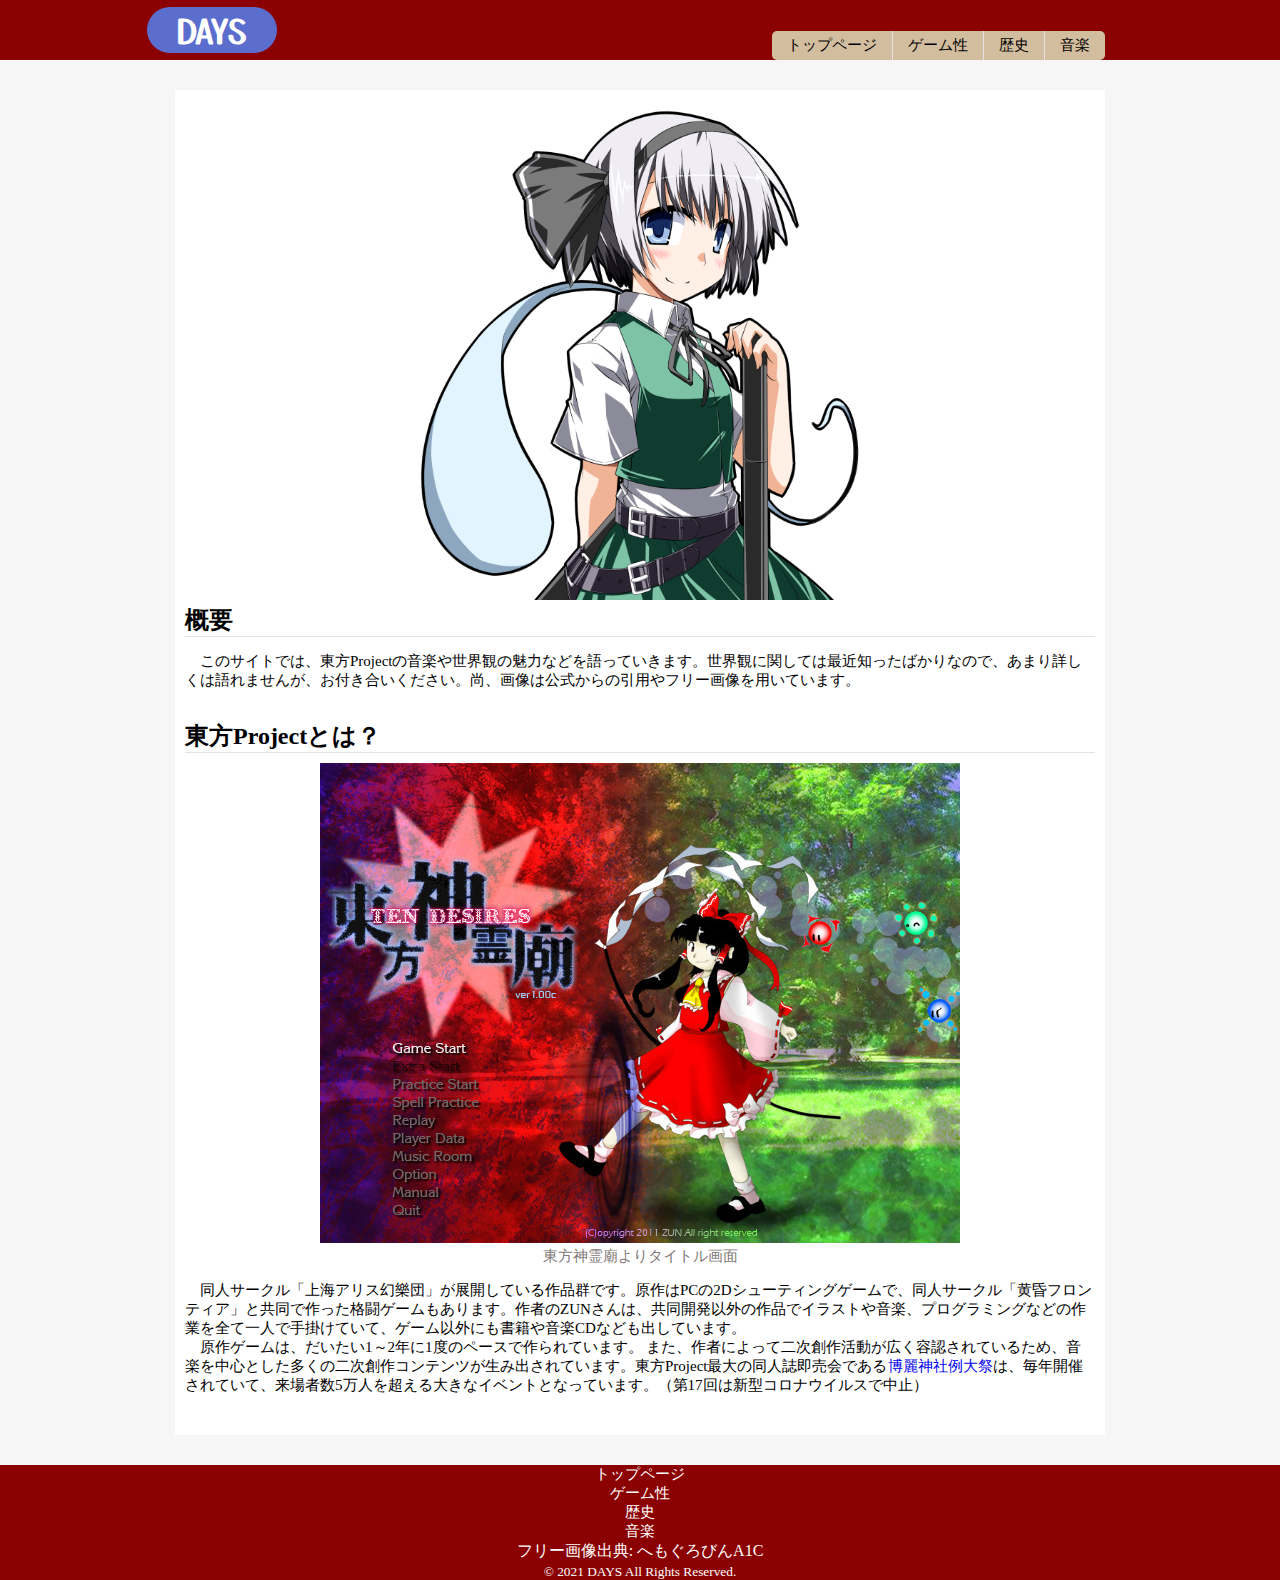
==== final/index.html @ 35eb3f1d "Add files via upload" ====
<!DOCTYPE html>
<html lang="ja">

<head>
  <meta charset="UTF-8">
  <meta name="viewport" content="width=device-width, initial-scale=1.0">
  <link rel="stylesheet" href="CSS/style.css">
  <link rel="stylesheet" href="https://pro.fontawesome.com/releases/v5.10.0/css/all.css" integrity="sha384-AYmEC3Yw5cVb3ZcuHtOA93w35dYTsvhLPVnYs9eStHfGJvOvKxVfELGroGkvsg+p" crossorigin="anonymous" />
  <link rel="preconnect" href="https://fonts.gstatic.com">
  <link href="https://fonts.googleapis.com/css2?family=Yusei+Magic&display=swap" rel="stylesheet">
  <link rel="stylesheet" href="https://use.fontawesome.com/releases/v5.1.0/css/all.css" integrity="sha384-lKuwvrZot6UHsBSfcMvOkWwlCMgc0TaWr+30HWe3a4ltaBwTZhyTEggF5tJv8tbt" crossorigin="anonymous">

  <title>私の趣味一覧</title>
</head>

<body>
  <header class="header">
    <div class="header__inner">
      <div class="header__logo">
        <h1>DAYS</h1>
      </div>
      <nav class="header__nav">
        <ul class="header__ul">
          <li class="header__li">
            <p class="nav"><a href="index.html">トップページ</a></p>
          </li>
          <li class="header__li">
            <p class="nav"><a href="page1.html">ゲーム性</a></p>
          </li>
          <li class="header__li">
            <p class="nav"><a href="page2.html">歴史</a></p>
          </li>
          <li class="header__li">
            <p class="nav"><a href="page3.html">音楽</a></p>
          </li>
        </ul>
      </nav>
    </div>
  </header>


  <div class="content">
    <main class="main">
      <div class="main-v">
        <img src="images/mainvisual.png" alt="メインビジュアル">
      </div>
      <section class="section">
        <div class="section__inner">
          <h2 class="section__title">概要</h2>
          <p>　このサイトでは、東方Projectの音楽や世界観の魅力などを語っていきます。世界観に関しては最近知ったばかりなので、あまり詳しくは語れませんが、お付き合いください。尚、画像は公式からの引用やフリー画像を用いています。</p>

        </div>
      </section>
      <section class="section">
        <div class="section__inner">
          <h2 class="section__title">東方Projectとは？</h2>
          <div class="section__img"><img src="images/image02.jpg" alt="神霊廟">
            <p class="hosoku">東方神霊廟よりタイトル画面</p>
          </div>
          <p class="section__txt">　同人サークル「上海アリス幻樂団」が展開している作品群です。原作はPCの2Dシューティングゲームで、同人サークル「黄昏フロンティア」と共同で作った格闘ゲームもあります。作者のZUNさんは、共同開発以外の作品でイラストや音楽、プログラミングなどの作業を全て一人で手掛けていて、ゲーム以外にも書籍や音楽CDなども出しています。<br>
            　原作ゲームは、だいたい1～2年に1度のペースで作られています。
            また、作者によって二次創作活動が広く容認されているため、音楽を中心とした多くの二次創作コンテンツが生み出されています。東方Project最大の同人誌即売会である<a href="https://reitaisai.com/">博麗神社例大祭</a>は、毎年開催されていて、来場者数5万人を超える大きなイベントとなっています。（第17回は新型コロナウイルスで中止）</p>


        </div>
      </section>
    </main>
  </div>

  <footer class="footer">
    <div class="footer__inner">
      <div class="sns">
        <a href="https://social-plugins.line.me/lineit/share?url={e204239nd.github.io/final/index.html}" target="_blank" rel="nofollow noopener noreferrer"><i class="fab fa-line"></i></a>

        <a href="https://twitter.com/intent/tweet? 
     url={e204239nd.github.io/final/index.html}" target=" _blank" rel="nofollow noopener noreferrer"><i class="fab fa-twitter"></i></a>
        <a href="https://www.facebook.com/sharer/sharer.php?u={e204239nd.github.io/final/index.html}" target="_blank" rel="nofollow noopener noreferrer"><i class="fab fa-facebook-f"></i></a>

      </div>


      <nav class="footer__nav">
        <ul class="footer__ul">
          <li class="footer__li">
            <p><a href="index.html">トップページ</a></p>
          </li>
          <li class="footer__li">
            <p class="nav"><a href="page1.html">ゲーム性</a></p>
          </li>
          <li class="footer__li">
            <p class="nav"><a href="page2.html">歴史</a></p>
          </li>
          <li class="footer__li">
            <p class="nav"><a href="page3.html">音楽</a></p>
          </li>
        </ul>
      </nav>

      <div class="footer__address">


        <span>フリー画像出典: <a href="https://www.pixiv.net/artworks/46329198">へもぐろびんA1C</a></span>
      </div>
      <div class="copyright">
        <small>&copy; 2021 DAYS All Rights Reserved.</small>
      </div>
    </div>
  </footer>
</body>

</html>
---- final/CSS/style.css ----
@charset"UTF-8";

* {
  margin: 0;
  padding: 0
}

body {
  position: absolute;
  width: 100%;
  background-color: #f6f6f6
}

a {
  text-decoration: none
}

p {
  font-size: 15px
}

blockquote {
  position: relative;
  padding: 30px 15px 8px 15px;
  box-sizing: border-box;
  font-style: italic;
  background: #efefef;
  color: #555
}

blockquote:before {
  display: inline-block;
  position: absolute;
  top: 13px;
  left: 15px;
  content: "\f10d";
  font-family: FontAwesome;
  color: #cfcfcf;
  font-size: 28px;
  line-height: 1;
  font-weight: 900
}

blockquote p {
  padding: 0;
  margin: 10px 0;
  line-height: 1.7
}

blockquote cite {
  display: block;
  text-align: right;
  color: #888888;
  font-size: 0.9em
}

blockquote {
  position: relative;
  box-sizing: border-box;
  font-style: italic;
  background: #efefef;
  color: #555
}

blockquote:before {
  display: inline-block;
  position: absolute;
  top: 5px;
  left: 3px;
  content: "“";
  font-family: sans-serif;
  color: #cfcfcf;
  font-size: 90px;
  line-height: 1
}

blockquote p {
  padding: 0;
  margin: 10px 0;
  line-height: 1.7
}

blockquote cite {
  display: block;
  text-align: right;
  color: #888888;
  font-size: 0.9em
}

.content-width,
.header__inner,
.footer__inner {
  margin: 0 auto;
  width: 1000px
}

.header {
  background-color: darkred;
  margin-bottom: 20px;
  color: white;
  width: 100%
}

.header__inner {
  margin-bottom: 5px;
  display: flex
}

.header__logo {
  margin: 7px;
  background-color: #5b6dcd;
  font-size: 16px;
  padding: 0 30px;
  border-radius: 40px;
  color: white;
  font-family: 'Yusei Magic', sans-serif
}

.header__nav {
  margin: 0 35px 0 auto;
  align-self: flex-end
}

.header__ul {
  border-radius: 5px;
  display: flex;
  list-style: none
}

.header__li {
  background-color: #D3BD9F;
  padding: 5px 15px;
  border-right: 1px solid #E3E3E3;
  text-align: center;
  align-items: center
}

.header__li:hover {
  background-color: black
}

.header__li:hover a {
  color: white
}

.header__li:first-child {
  border-radius: 5px 0 0 5px
}

.header__li:last-child {
  border: none;
  border-radius: 0 5px 5px 0
}

.header__li a {
  color: black;
  text-decoration: none
}

.header__li a:hover {
  color: white;
  background-color: black
}

.main-v {
  text-align: center
}

.content {
  margin: 30px auto;
  width: 910px;
  padding: 10px;
  background: white
}

.section {
  margin-bottom: 30px
}

.section p {
  margin: 15px 0
}

.section__title {
  margin-bottom: 10px;
  border-bottom: 1px solid #E3E3E3
}

.section__img {
  text-align: center;
  margin-bottom: 15px
}

.section__img span {
  display: inline-block
}

.section__img .hosoku {
  margin: 0;
  color: #7F7979
}

.footer {
  margin-top: 30px;
  width: 100vw;
  background-color: darkred;
  color: white
}

.footer__inner {
  text-align: center
}

.footer__ul {
  list-style: none
}

.footer .sns {
  font-size: 30px
}

.footer a {
  color: white
}
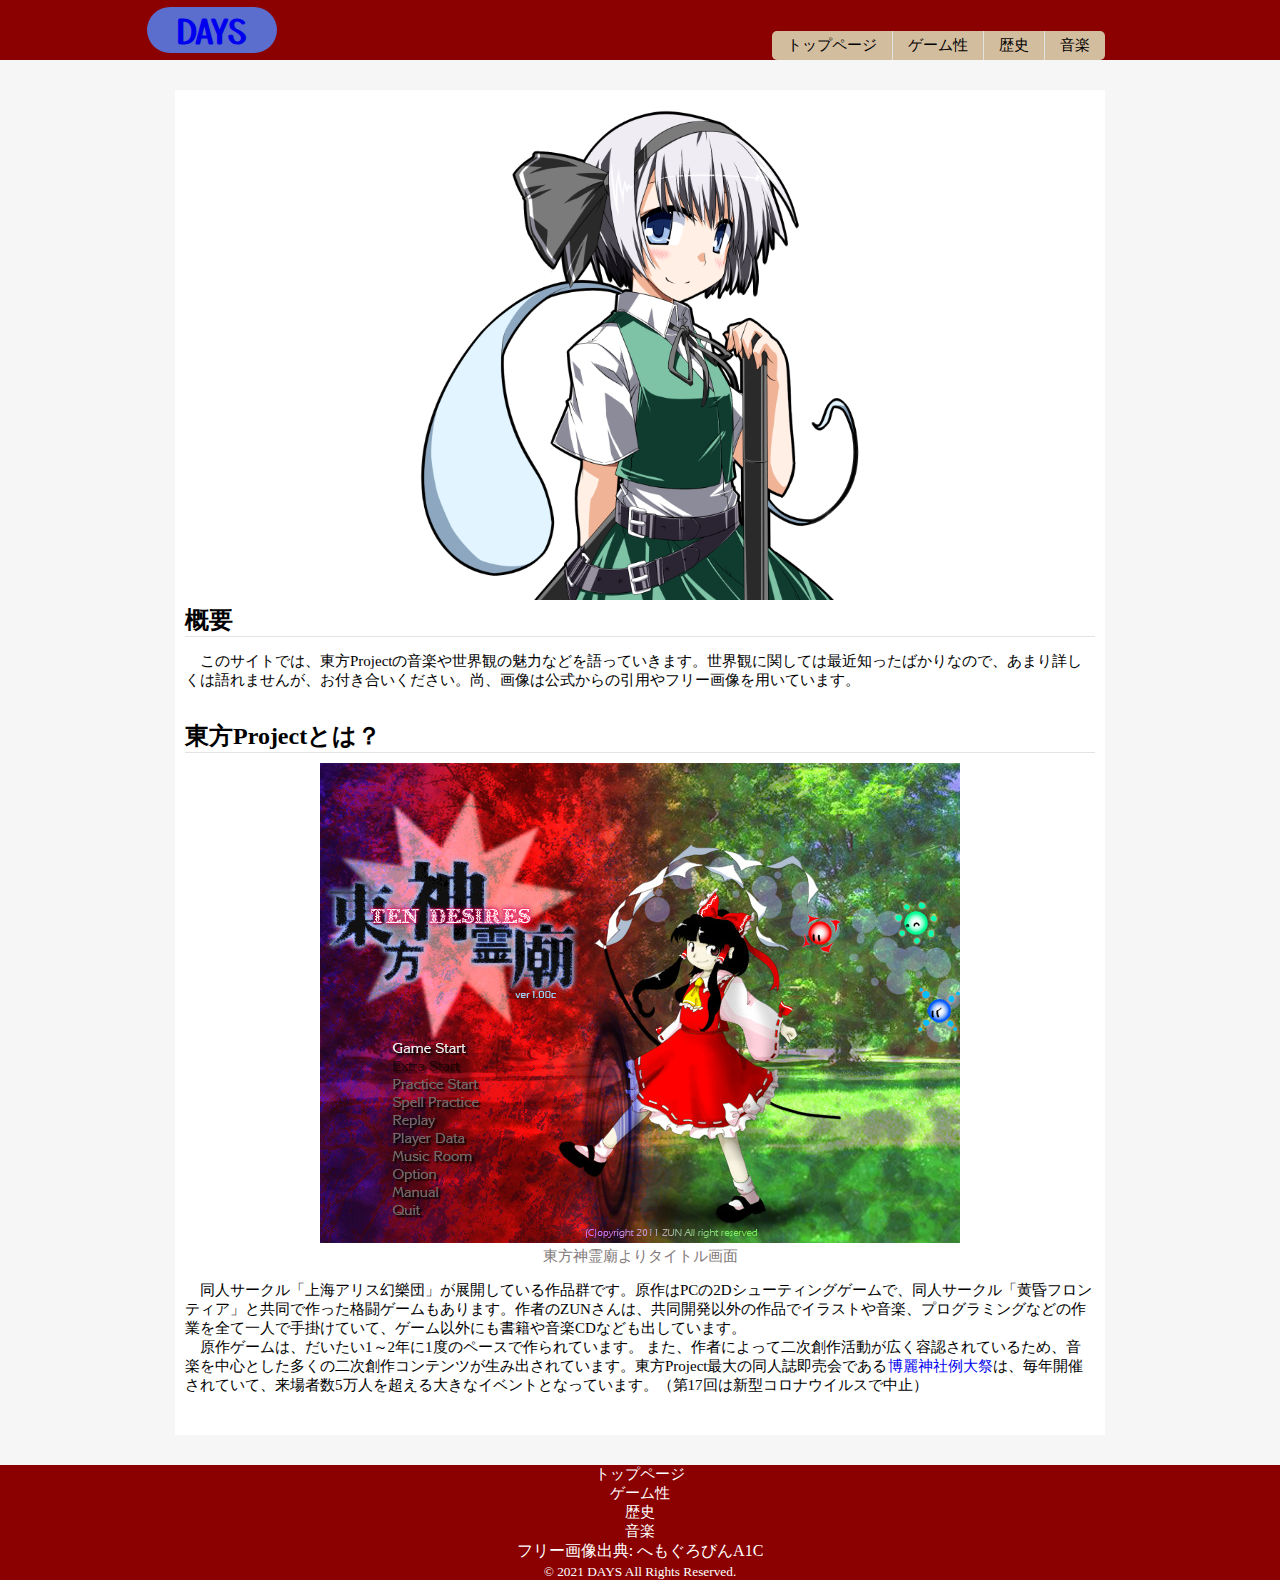
==== commit f797d40e: "Update index.html" ====
--- a/final/index.html
+++ b/final/index.html
@@ -10,14 +10,14 @@
   <link href="https://fonts.googleapis.com/css2?family=Yusei+Magic&display=swap" rel="stylesheet">
   <link rel="stylesheet" href="https://use.fontawesome.com/releases/v5.1.0/css/all.css" integrity="sha384-lKuwvrZot6UHsBSfcMvOkWwlCMgc0TaWr+30HWe3a4ltaBwTZhyTEggF5tJv8tbt" crossorigin="anonymous">
 
-  <title>私の趣味一覧</title>
+  <title>東方Projectの魅力</title>
 </head>
 
 <body>
   <header class="header">
     <div class="header__inner">
       <div class="header__logo">
-        <h1>DAYS</h1>
+        <h1><a href="index.html">DAYS</a></h1>
       </div>
       <nav class="header__nav">
         <ul class="header__ul">
@@ -70,11 +70,9 @@
   <footer class="footer">
     <div class="footer__inner">
       <div class="sns">
-        <a href="https://social-plugins.line.me/lineit/share?url={e204239nd.github.io/final/index.html}" target="_blank" rel="nofollow noopener noreferrer"><i class="fab fa-line"></i></a>
-
-        <a href="https://twitter.com/intent/tweet? 
-     url={e204239nd.github.io/final/index.html}" target=" _blank" rel="nofollow noopener noreferrer"><i class="fab fa-twitter"></i></a>
-        <a href="https://www.facebook.com/sharer/sharer.php?u={e204239nd.github.io/final/index.html}" target="_blank" rel="nofollow noopener noreferrer"><i class="fab fa-facebook-f"></i></a>
+        <a href="https://line.me"><i class="fab fa-line"></i></a>
+        <a href="https://twitter.com"><i class="fab fa-twitter"></i></a>
+        <a href="https://www.facebook.com"><i class="fab fa-facebook-f"></i></a>
 
       </div>
 
@@ -106,6 +104,4 @@
       </div>
     </div>
   </footer>
-</body>
-
-</html>
+</body></html>
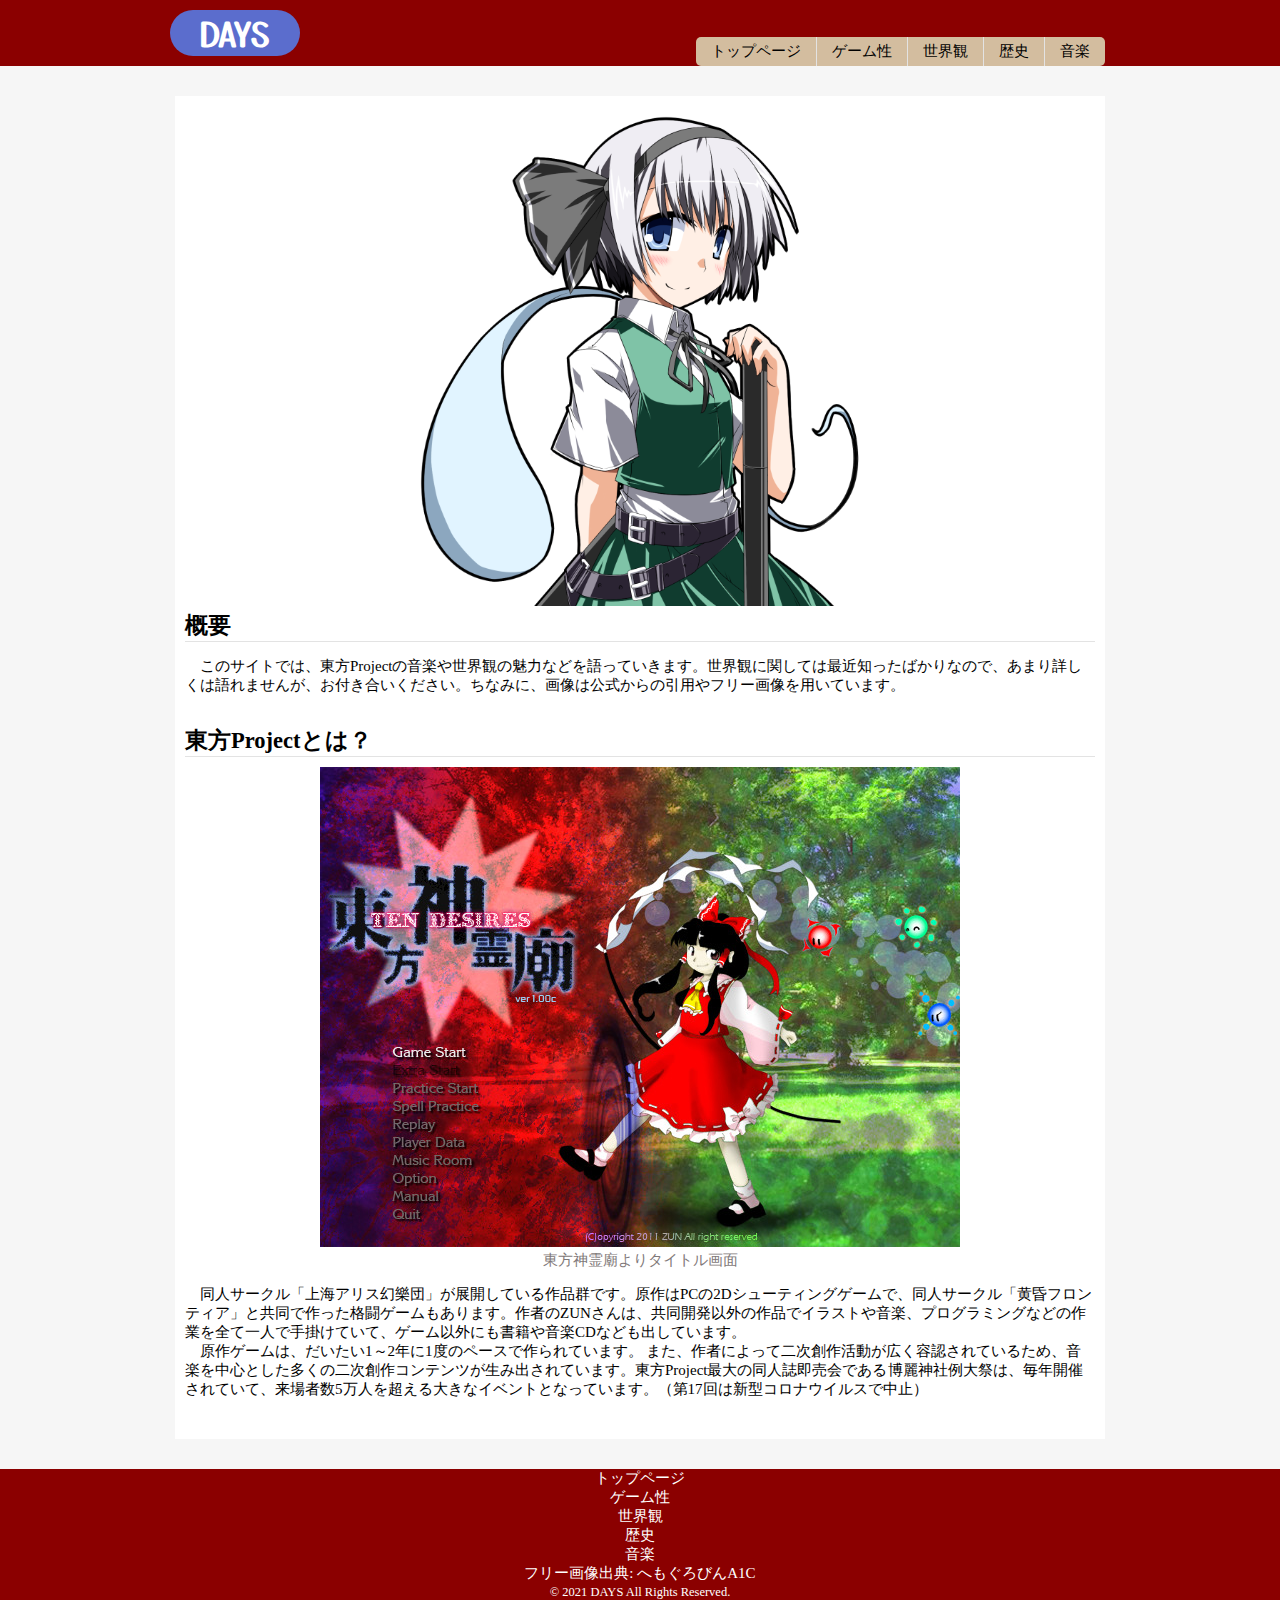
==== commit bac04e1e: "Add files via upload" ====
--- a/final/index.html
+++ b/final/index.html
@@ -14,29 +14,32 @@
 </head>
 
 <body>
-  <header class="header">
-    <div class="header__inner">
-      <div class="header__logo">
-        <h1><a href="index.html">DAYS</a></h1>
-      </div>
-      <nav class="header__nav">
-        <ul class="header__ul">
-          <li class="header__li">
-            <p class="nav"><a href="index.html">トップページ</a></p>
-          </li>
-          <li class="header__li">
-            <p class="nav"><a href="page1.html">ゲーム性</a></p>
-          </li>
-          <li class="header__li">
-            <p class="nav"><a href="page2.html">歴史</a></p>
-          </li>
-          <li class="header__li">
-            <p class="nav"><a href="page3.html">音楽</a></p>
-          </li>
-        </ul>
-      </nav>
-    </div>
-  </header>
+ <header class="header">
+        <div class="header__inner">
+            <div class="header__logo">
+                <h1><a href="index.html">DAYS</a></h1>
+            </div>
+            <nav class="header__nav">
+                <ul class="header__ul">
+                    <li class="header__li">
+                        <p class="nav"><a href="index.html">トップページ</a></p>
+                    </li>
+                    <li class="header__li">
+                        <p class="nav"><a href="page1.html">ゲーム性</a></p>
+                    </li>
+                    <li class="header__li">
+                        <p class="nav"><a href="page2.html">世界観</a></p>
+                    </li>
+                    <li class="header__li">
+                        <p class="nav"><a href="page3.html">歴史</a></p>
+                    </li>
+                    <li class="header__li">
+                        <p class="nav"><a href="page4.html">音楽</a></p>
+                    </li>
+                </ul>
+            </nav>
+        </div>
+    </header>
 
 
   <div class="content">
@@ -47,7 +50,7 @@
       <section class="section">
         <div class="section__inner">
           <h2 class="section__title">概要</h2>
-          <p>　このサイトでは、東方Projectの音楽や世界観の魅力などを語っていきます。世界観に関しては最近知ったばかりなので、あまり詳しくは語れませんが、お付き合いください。尚、画像は公式からの引用やフリー画像を用いています。</p>
+          <p>　このサイトでは、東方Projectの音楽や世界観の魅力などを語っていきます。世界観に関しては最近知ったばかりなので、あまり詳しくは語れませんが、お付き合いください。ちなみに、画像は公式からの引用やフリー画像を用いています。</p>
 
         </div>
       </section>
@@ -86,11 +89,13 @@
             <p class="nav"><a href="page1.html">ゲーム性</a></p>
           </li>
           <li class="footer__li">
-            <p class="nav"><a href="page2.html">歴史</a></p>
+            <p class="nav"><a href="page2.html">世界観</a></p>
           </li>
           <li class="footer__li">
-            <p class="nav"><a href="page3.html">音楽</a></p>
+            <p class="nav"><a href="page3.html">歴史</a></p>
           </li>
+          <li class="footer__li">
+                        <p class="nav"><a href="page4.html">音楽</a></p>
         </ul>
       </nav>
 
--- a/final/CSS/style.css
+++ b/final/CSS/style.css
@@ -1,224 +1,227 @@
 @charset"UTF-8";
 
 * {
-  margin: 0;
-  padding: 0
+    margin: 0;
+    padding: 0
 }
 
 body {
-  position: absolute;
-  width: 100%;
-  background-color: #f6f6f6
+    position: absolute;
+    width: 100vw;
+    background-color: #f6f6f6;
+    font-family: Quicksand, 游ゴシック体, "Yu Gothic", YuGothic, "ヒラギノ角ゴシック Pro", "Hiragino Kaku Gothic Pro", メイリオ, Meiryo, Osaka, "ＭＳ Ｐゴシック", "MS PGothic", serif;
+    font-size: 15px;
 }
 
 a {
-  text-decoration: none
+    color: inherit;
+    text-decoration: none
 }
 
 p {
-  font-size: 15px
+    font-size: 15px
 }
 
 blockquote {
-  position: relative;
-  padding: 30px 15px 8px 15px;
-  box-sizing: border-box;
-  font-style: italic;
-  background: #efefef;
-  color: #555
+    position: relative;
+    padding: 30px 15px 8px 15px;
+    box-sizing: border-box;
+    font-style: italic;
+    background: #efefef;
+    color: #555
 }
 
 blockquote:before {
-  display: inline-block;
-  position: absolute;
-  top: 13px;
-  left: 15px;
-  content: "\f10d";
-  font-family: FontAwesome;
-  color: #cfcfcf;
-  font-size: 28px;
-  line-height: 1;
-  font-weight: 900
+    display: inline-block;
+    position: absolute;
+    top: 13px;
+    left: 15px;
+    content: "\f10d";
+    font-family: FontAwesome;
+    color: #cfcfcf;
+    font-size: 28px;
+    line-height: 1;
+    font-weight: 900
 }
 
 blockquote p {
-  padding: 0;
-  margin: 10px 0;
-  line-height: 1.7
+    padding: 0;
+    margin: 10px 0;
+    line-height: 1.7
 }
 
 blockquote cite {
-  display: block;
-  text-align: right;
-  color: #888888;
-  font-size: 0.9em
+    display: block;
+    text-align: right;
+    color: #888888;
+    font-size: 0.9em
 }
 
 blockquote {
-  position: relative;
-  box-sizing: border-box;
-  font-style: italic;
-  background: #efefef;
-  color: #555
+    position: relative;
+    box-sizing: border-box;
+    font-style: italic;
+    background: #efefef;
+    color: #555
 }
 
 blockquote:before {
-  display: inline-block;
-  position: absolute;
-  top: 5px;
-  left: 3px;
-  content: "“";
-  font-family: sans-serif;
-  color: #cfcfcf;
-  font-size: 90px;
-  line-height: 1
+    display: inline-block;
+    position: absolute;
+    top: 5px;
+    left: 3px;
+    content: "“";
+    font-family: sans-serif;
+    color: #cfcfcf;
+    font-size: 90px;
+    line-height: 1
 }
 
 blockquote p {
-  padding: 0;
-  margin: 10px 0;
-  line-height: 1.7
+    padding: 0;
+    margin: 10px 0;
+    line-height: 1.7
 }
 
 blockquote cite {
-  display: block;
-  text-align: right;
-  color: #888888;
-  font-size: 0.9em
+    display: block;
+    text-align: right;
+    color: #888888;
+    font-size: 0.9em
 }
 
 .content-width,
 .header__inner,
 .footer__inner {
-  margin: 0 auto;
-  width: 1000px
+    margin: 0 auto;
+    width: 1000px
 }
 
 .header {
-  background-color: darkred;
-  margin-bottom: 20px;
-  color: white;
-  width: 100%
+    background-color: darkred;
+    margin-bottom: 20px;
+    color: white;
+    width: 100%
 }
 
 .header__inner {
-  margin-bottom: 5px;
-  display: flex
+    margin-bottom: 5px;
+    display: flex
 }
 
 .header__logo {
-  margin: 7px;
-  background-color: #5b6dcd;
-  font-size: 16px;
-  padding: 0 30px;
-  border-radius: 40px;
-  color: white;
-  font-family: 'Yusei Magic', sans-serif
+    margin: 10px 10px 10px 30px;
+    background-color: #5b6dcd;
+    font-size: 16px;
+    padding: 0 30px;
+    border-radius: 40px;
+    color: white;
+    font-family: 'Yusei Magic', sans-serif
 }
 
 .header__nav {
-  margin: 0 35px 0 auto;
-  align-self: flex-end
+    margin: 0 35px 0 auto;
+    align-self: flex-end
 }
 
 .header__ul {
-  border-radius: 5px;
-  display: flex;
-  list-style: none
+    border-radius: 5px;
+    display: flex;
+    list-style: none
 }
 
 .header__li {
-  background-color: #D3BD9F;
-  padding: 5px 15px;
-  border-right: 1px solid #E3E3E3;
-  text-align: center;
-  align-items: center
+    background-color: #D3BD9F;
+    padding: 5px 15px;
+    border-right: 1px solid #E3E3E3;
+    text-align: center;
+    align-items: center;
 }
 
 .header__li:hover {
-  background-color: black
+    background-color: black
 }
 
 .header__li:hover a {
-  color: white
+    color: white
 }
 
 .header__li:first-child {
-  border-radius: 5px 0 0 5px
+    border-radius: 5px 0 0 5px
 }
 
 .header__li:last-child {
-  border: none;
-  border-radius: 0 5px 5px 0
+    border: none;
+    border-radius: 0 5px 5px 0
 }
 
 .header__li a {
-  color: black;
-  text-decoration: none
+    color: black;
+    text-decoration: none
 }
 
 .header__li a:hover {
-  color: white;
-  background-color: black
+    color: white;
+    background-color: black
 }
 
 .main-v {
-  text-align: center
+    text-align: center
 }
 
 .content {
-  margin: 30px auto;
-  width: 910px;
-  padding: 10px;
-  background: white
+    margin: 30px auto;
+    width: 910px;
+    padding: 10px;
+    background: white
 }
 
 .section {
-  margin-bottom: 30px
+    margin-bottom: 30px;
 }
 
 .section p {
-  margin: 15px 0
+    margin: 15px 0;
 }
 
 .section__title {
-  margin-bottom: 10px;
-  border-bottom: 1px solid #E3E3E3
+    margin-bottom: 10px;
+    border-bottom: 1px solid #E3E3E3
 }
 
 .section__img {
-  text-align: center;
-  margin-bottom: 15px
+    text-align: center;
+    margin-bottom: 15px
 }
 
 .section__img span {
-  display: inline-block
+    display: inline-block
 }
 
 .section__img .hosoku {
-  margin: 0;
-  color: #7F7979
+    margin: 0;
+    color: #7F7979
 }
 
 .footer {
-  margin-top: 30px;
-  width: 100vw;
-  background-color: darkred;
-  color: white
+    margin-top: 30px;
+    width: 100vw;
+    background-color: darkred;
+    color: white
 }
 
 .footer__inner {
-  text-align: center
+    text-align: center
 }
 
 .footer__ul {
-  list-style: none
+    list-style: none
 }
 
 .footer .sns {
-  font-size: 30px
+    font-size: 30px
 }
 
 .footer a {
-  color: white
-}
+    color: white
+}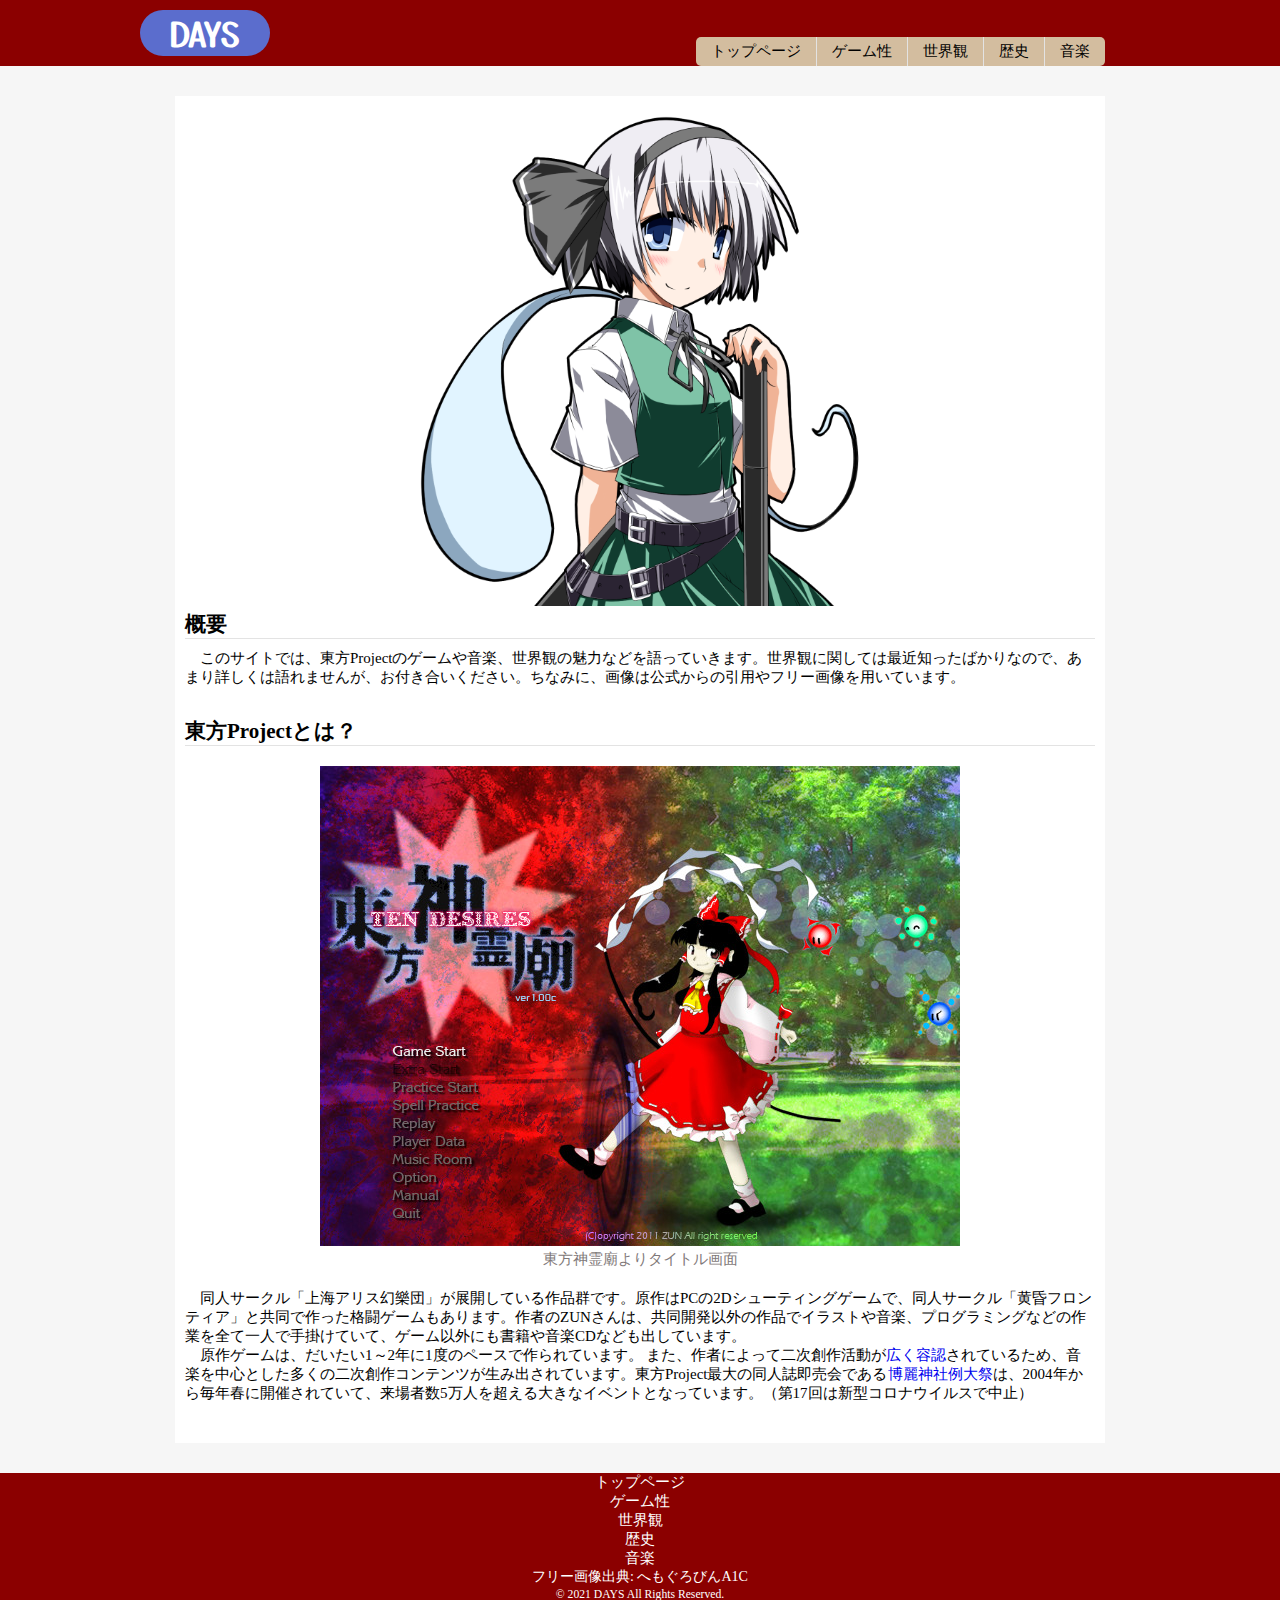
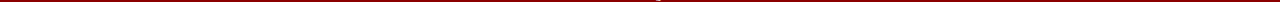
==== commit fd600b33: "最終課題のアップロード" ====
--- a/final/index.html
+++ b/final/index.html
@@ -14,32 +14,32 @@
 </head>
 
 <body>
- <header class="header">
-        <div class="header__inner">
-            <div class="header__logo">
-                <h1><a href="index.html">DAYS</a></h1>
-            </div>
-            <nav class="header__nav">
-                <ul class="header__ul">
-                    <li class="header__li">
-                        <p class="nav"><a href="index.html">トップページ</a></p>
-                    </li>
-                    <li class="header__li">
-                        <p class="nav"><a href="page1.html">ゲーム性</a></p>
-                    </li>
-                    <li class="header__li">
-                        <p class="nav"><a href="page2.html">世界観</a></p>
-                    </li>
-                    <li class="header__li">
-                        <p class="nav"><a href="page3.html">歴史</a></p>
-                    </li>
-                    <li class="header__li">
-                        <p class="nav"><a href="page4.html">音楽</a></p>
-                    </li>
-                </ul>
-            </nav>
-        </div>
-    </header>
+  <header class="header">
+    <div class="header__inner">
+      <div class="header__logo">
+        <h1><a href="index.html">DAYS</a></h1>
+      </div>
+      <nav class="header__nav">
+        <ul class="header__ul">
+          <li class="header__li">
+            <p class="nav"><a href="index.html">トップページ</a></p>
+          </li>
+          <li class="header__li">
+            <p class="nav"><a href="page1.html">ゲーム性</a></p>
+          </li>
+          <li class="header__li">
+            <p class="nav"><a href="page2.html">世界観</a></p>
+          </li>
+          <li class="header__li">
+            <p class="nav"><a href="page3.html">歴史</a></p>
+          </li>
+          <li class="header__li">
+            <p class="nav"><a href="page4.html">音楽</a></p>
+          </li>
+        </ul>
+      </nav>
+    </div>
+  </header>
 
 
   <div class="content">
@@ -50,7 +50,7 @@
       <section class="section">
         <div class="section__inner">
           <h2 class="section__title">概要</h2>
-          <p>　このサイトでは、東方Projectの音楽や世界観の魅力などを語っていきます。世界観に関しては最近知ったばかりなので、あまり詳しくは語れませんが、お付き合いください。ちなみに、画像は公式からの引用やフリー画像を用いています。</p>
+          <p>　このサイトでは、東方Projectのゲームや音楽、世界観の魅力などを語っていきます。世界観に関しては最近知ったばかりなので、あまり詳しくは語れませんが、お付き合いください。ちなみに、画像は公式からの引用やフリー画像を用いています。</p>
 
         </div>
       </section>
@@ -62,7 +62,7 @@
           </div>
           <p class="section__txt">　同人サークル「上海アリス幻樂団」が展開している作品群です。原作はPCの2Dシューティングゲームで、同人サークル「黄昏フロンティア」と共同で作った格闘ゲームもあります。作者のZUNさんは、共同開発以外の作品でイラストや音楽、プログラミングなどの作業を全て一人で手掛けていて、ゲーム以外にも書籍や音楽CDなども出しています。<br>
             　原作ゲームは、だいたい1～2年に1度のペースで作られています。
-            また、作者によって二次創作活動が広く容認されているため、音楽を中心とした多くの二次創作コンテンツが生み出されています。東方Project最大の同人誌即売会である<a href="https://reitaisai.com/">博麗神社例大祭</a>は、毎年開催されていて、来場者数5万人を超える大きなイベントとなっています。（第17回は新型コロナウイルスで中止）</p>
+            また、作者によって二次創作活動が<a href="https://touhou-project.news/guideline/">広く容認</a>されているため、音楽を中心とした多くの二次創作コンテンツが生み出されています。東方Project最大の同人誌即売会である<a href="https://reitaisai.com/">博麗神社例大祭</a>は、2004年から毎年春に開催されていて、来場者数5万人を超える大きなイベントとなっています。（第17回は新型コロナウイルスで中止）</p>
 
 
         </div>
@@ -95,7 +95,7 @@
             <p class="nav"><a href="page3.html">歴史</a></p>
           </li>
           <li class="footer__li">
-                        <p class="nav"><a href="page4.html">音楽</a></p>
+            <p class="nav"><a href="page4.html">音楽</a></p>
         </ul>
       </nav>
 
--- a/final/CSS/style.css
+++ b/final/CSS/style.css
@@ -1,227 +1,230 @@
 @charset"UTF-8";
 
 * {
-    margin: 0;
-    padding: 0
+  margin: 0;
+  padding: 0
 }
 
 body {
-    position: absolute;
-    width: 100vw;
-    background-color: #f6f6f6;
-    font-family: Quicksand, 游ゴシック体, "Yu Gothic", YuGothic, "ヒラギノ角ゴシック Pro", "Hiragino Kaku Gothic Pro", メイリオ, Meiryo, Osaka, "ＭＳ Ｐゴシック", "MS PGothic", serif;
-    font-size: 15px;
+  position: absolute;
+  width: 100vw;
+  background-color: #f6f6f6;
+  font-family: Quicksand, 游ゴシック体, "Yu Gothic", YuGothic, "ヒラギノ角ゴシック Pro", "Hiragino Kaku Gothic Pro", メイリオ, Meiryo, Osaka, "ＭＳ Ｐゴシック", "MS PGothic", serif;
+  font-size: 14px;
 }
 
 a {
-    color: inherit;
-    text-decoration: none
+  text-decoration: none
 }
 
 p {
-    font-size: 15px
+  font-size: 15px
 }
 
 blockquote {
-    position: relative;
-    padding: 30px 15px 8px 15px;
-    box-sizing: border-box;
-    font-style: italic;
-    background: #efefef;
-    color: #555
+  position: relative;
+  padding: 30px 15px 8px 15px;
+  box-sizing: border-box;
+  font-style: italic;
+  background: #efefef;
+  color: #555
 }
 
 blockquote:before {
-    display: inline-block;
-    position: absolute;
-    top: 13px;
-    left: 15px;
-    content: "\f10d";
-    font-family: FontAwesome;
-    color: #cfcfcf;
-    font-size: 28px;
-    line-height: 1;
-    font-weight: 900
+  display: inline-block;
+  position: absolute;
+  top: 13px;
+  left: 15px;
+  content: "\f10d";
+  font-family: FontAwesome;
+  color: #cfcfcf;
+  font-size: 28px;
+  line-height: 1;
+  font-weight: 900
 }
 
 blockquote p {
-    padding: 0;
-    margin: 10px 0;
-    line-height: 1.7
+  padding: 0;
+  margin: 10px 0;
+  line-height: 1.7
 }
 
 blockquote cite {
-    display: block;
-    text-align: right;
-    color: #888888;
-    font-size: 0.9em
+  display: block;
+  text-align: right;
+  color: #888888;
+  font-size: 0.9em
 }
 
 blockquote {
-    position: relative;
-    box-sizing: border-box;
-    font-style: italic;
-    background: #efefef;
-    color: #555
+  position: relative;
+  box-sizing: border-box;
+  font-style: italic;
+  background: #efefef;
+  color: #555
 }
 
 blockquote:before {
-    display: inline-block;
-    position: absolute;
-    top: 5px;
-    left: 3px;
-    content: "“";
-    font-family: sans-serif;
-    color: #cfcfcf;
-    font-size: 90px;
-    line-height: 1
+  display: inline-block;
+  position: absolute;
+  top: 5px;
+  left: 3px;
+  content: "“";
+  font-family: sans-serif;
+  color: #cfcfcf;
+  font-size: 90px;
+  line-height: 1
 }
 
 blockquote p {
-    padding: 0;
-    margin: 10px 0;
-    line-height: 1.7
+  padding: 0;
+  margin: 10px 0;
+  line-height: 1.7
 }
 
 blockquote cite {
-    display: block;
-    text-align: right;
-    color: #888888;
-    font-size: 0.9em
+  display: block;
+  text-align: right;
+  color: #888888;
+  font-size: 0.9em
 }
 
 .content-width,
 .header__inner,
 .footer__inner {
-    margin: 0 auto;
-    width: 1000px
+  margin: 0 auto;
+  width: 1000px
 }
 
 .header {
-    background-color: darkred;
-    margin-bottom: 20px;
-    color: white;
-    width: 100%
+  background-color: darkred;
+  margin-bottom: 20px;
+  color: white;
+  width: 100%
+}
+
+.header a {
+  color: inherit;
 }
 
 .header__inner {
-    margin-bottom: 5px;
-    display: flex
+  margin-bottom: 5px;
+  display: flex
 }
 
 .header__logo {
-    margin: 10px 10px 10px 30px;
-    background-color: #5b6dcd;
-    font-size: 16px;
-    padding: 0 30px;
-    border-radius: 40px;
-    color: white;
-    font-family: 'Yusei Magic', sans-serif
+  margin: 10px 10px 10px 0px;
+  background-color: #5b6dcd;
+  font-size: 16px;
+  padding: 0 30px;
+  border-radius: 40px;
+  color: white;
+  font-family: 'Yusei Magic', sans-serif
 }
 
 .header__nav {
-    margin: 0 35px 0 auto;
-    align-self: flex-end
+  margin: 0 35px 0 auto;
+  align-self: flex-end
 }
 
 .header__ul {
-    border-radius: 5px;
-    display: flex;
-    list-style: none
+  border-radius: 5px;
+  display: flex;
+  list-style: none
 }
 
 .header__li {
-    background-color: #D3BD9F;
-    padding: 5px 15px;
-    border-right: 1px solid #E3E3E3;
-    text-align: center;
-    align-items: center;
+  background-color: #D3BD9F;
+  padding: 5px 15px;
+  border-right: 1px solid #E3E3E3;
+  text-align: center;
+  align-items: center;
 }
 
 .header__li:hover {
-    background-color: black
+  background-color: black;
 }
 
 .header__li:hover a {
-    color: white
+  color: white
 }
 
 .header__li:first-child {
-    border-radius: 5px 0 0 5px
+  border-radius: 5px 0 0 5px
 }
 
 .header__li:last-child {
-    border: none;
-    border-radius: 0 5px 5px 0
+  border: none;
+  border-radius: 0 5px 5px 0
 }
 
 .header__li a {
-    color: black;
-    text-decoration: none
+  color: black;
+  text-decoration: none
 }
 
 .header__li a:hover {
-    color: white;
-    background-color: black
+  color: white;
+  background-color: black
 }
 
 .main-v {
-    text-align: center
+  text-align: center
 }
 
 .content {
-    margin: 30px auto;
-    width: 910px;
-    padding: 10px;
-    background: white
+  margin: 30px auto;
+  width: 910px;
+  padding: 10px;
+  background: white
 }
 
 .section {
-    margin-bottom: 30px;
-}
-
-.section p {
-    margin: 15px 0;
+  margin-bottom: 30px;
+}
+
+.section__txt {
+  margin: 15px 0;
 }
 
 .section__title {
-    margin-bottom: 10px;
-    border-bottom: 1px solid #E3E3E3
+  margin-bottom: 10px;
+  border-bottom: 1px solid #E3E3E3
 }
 
 .section__img {
-    text-align: center;
-    margin-bottom: 15px
+  text-align: center;
+  margin: 20px 0;
 }
 
 .section__img span {
-    display: inline-block
+  display: inline-block
 }
 
 .section__img .hosoku {
-    margin: 0;
-    color: #7F7979
+  margin: 0;
+  color: #7F7979
 }
 
 .footer {
-    margin-top: 30px;
-    width: 100vw;
-    background-color: darkred;
-    color: white
+  margin-top: 30px;
+  width: 100vw;
+  background-color: darkred;
+  color: white
 }
 
 .footer__inner {
-    text-align: center
+  text-align: center
 }
 
 .footer__ul {
-    list-style: none
+  list-style: none
 }
 
 .footer .sns {
-    font-size: 30px
+  font-size: 30px
 }
 
 .footer a {
-    color: white
-}+  color: white
+}
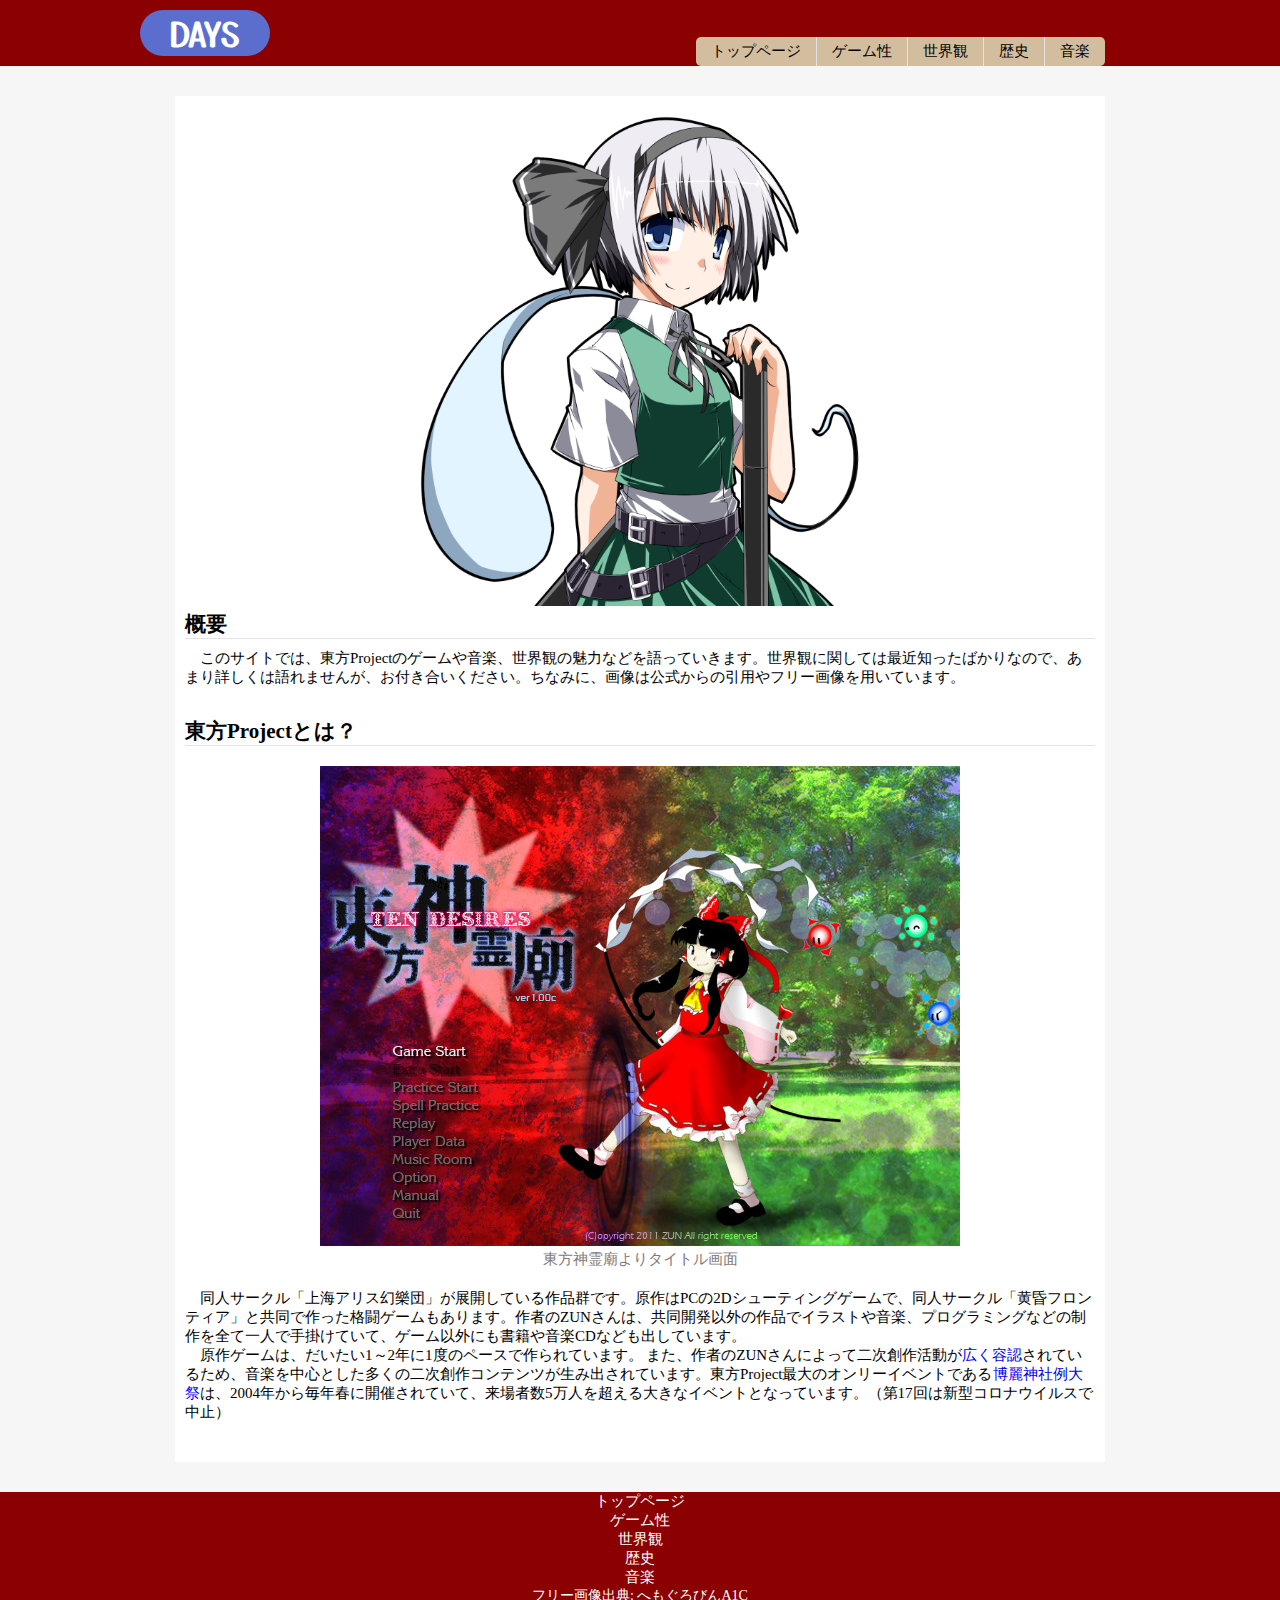
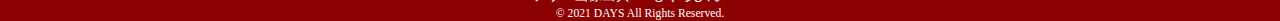
==== commit 6f991e11: "Update index.html" ====
--- a/final/index.html
+++ b/final/index.html
@@ -60,9 +60,9 @@
           <div class="section__img"><img src="images/image02.jpg" alt="神霊廟">
             <p class="hosoku">東方神霊廟よりタイトル画面</p>
           </div>
-          <p class="section__txt">　同人サークル「上海アリス幻樂団」が展開している作品群です。原作はPCの2Dシューティングゲームで、同人サークル「黄昏フロンティア」と共同で作った格闘ゲームもあります。作者のZUNさんは、共同開発以外の作品でイラストや音楽、プログラミングなどの作業を全て一人で手掛けていて、ゲーム以外にも書籍や音楽CDなども出しています。<br>
+          <p class="section__txt">　同人サークル「上海アリス幻樂団」が展開している作品群です。原作はPCの2Dシューティングゲームで、同人サークル「黄昏フロンティア」と共同で作った格闘ゲームもあります。作者のZUNさんは、共同開発以外の作品でイラストや音楽、プログラミングなどの制作を全て一人で手掛けていて、ゲーム以外にも書籍や音楽CDなども出しています。<br>
             　原作ゲームは、だいたい1～2年に1度のペースで作られています。
-            また、作者によって二次創作活動が<a href="https://touhou-project.news/guideline/">広く容認</a>されているため、音楽を中心とした多くの二次創作コンテンツが生み出されています。東方Project最大の同人誌即売会である<a href="https://reitaisai.com/">博麗神社例大祭</a>は、2004年から毎年春に開催されていて、来場者数5万人を超える大きなイベントとなっています。（第17回は新型コロナウイルスで中止）</p>
+            また、作者のZUNさんによって二次創作活動が<a href="https://touhou-project.news/guideline/">広く容認</a>されているため、音楽を中心とした多くの二次創作コンテンツが生み出されています。東方Project最大のオンリーイベントである<a href="https://reitaisai.com/">博麗神社例大祭</a>は、2004年から毎年春に開催されていて、来場者数5万人を超える大きなイベントとなっています。（第17回は新型コロナウイルスで中止）</p>
 
 
         </div>
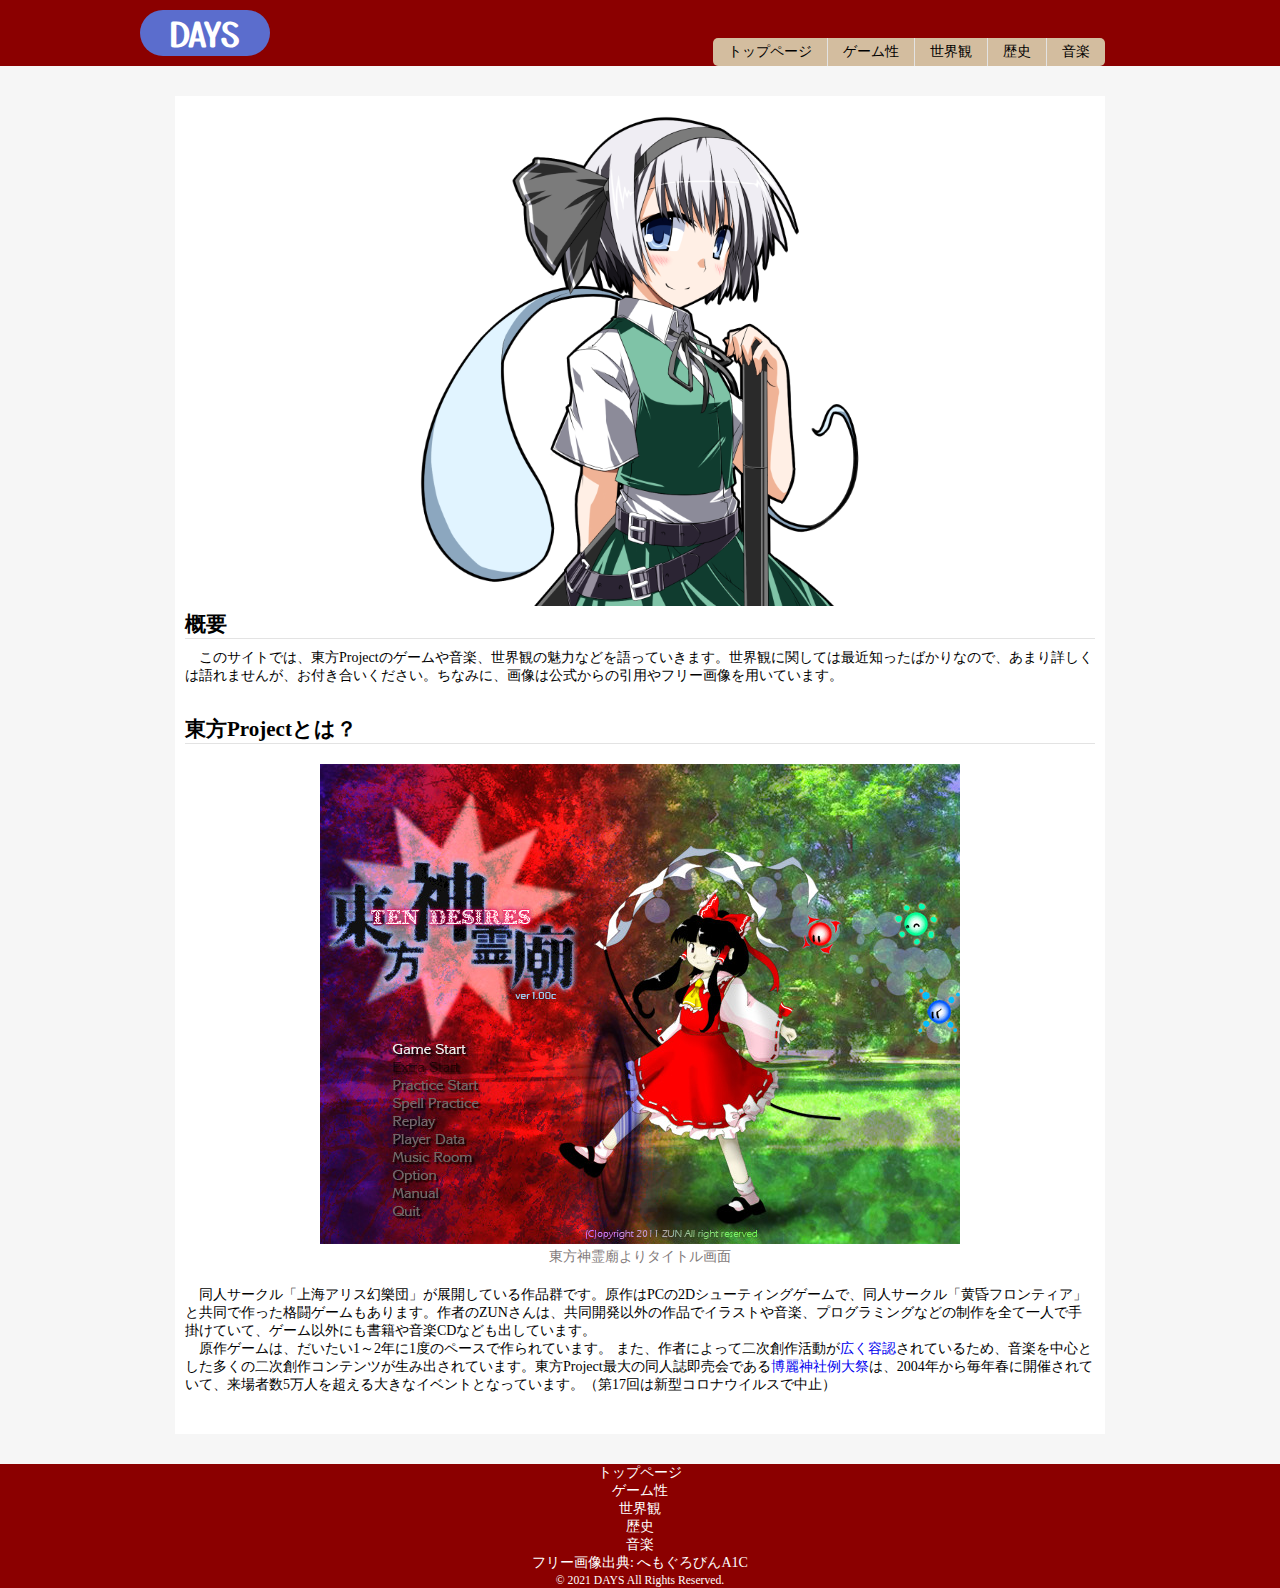
==== commit 8d292bd4: "最終課題のアップロード" ====
--- a/final/index.html
+++ b/final/index.html
@@ -14,99 +14,101 @@
 </head>
 
 <body>
-  <header class="header">
-    <div class="header__inner">
-      <div class="header__logo">
-        <h1><a href="index.html">DAYS</a></h1>
+  <div class="wrap">
+    <header class="header">
+      <div class="header__inner">
+        <div class="header__logo">
+          <h1><a href="index.html">DAYS</a></h1>
+        </div>
+        <nav class="header__nav">
+          <ul class="header__ul">
+            <li class="header__li">
+              <p class="nav"><a href="index.html">トップページ</a></p>
+            </li>
+            <li class="header__li">
+              <p class="nav"><a href="page1.html">ゲーム性</a></p>
+            </li>
+            <li class="header__li">
+              <p class="nav"><a href="page2.html">世界観</a></p>
+            </li>
+            <li class="header__li">
+              <p class="nav"><a href="page3.html">歴史</a></p>
+            </li>
+            <li class="header__li">
+              <p class="nav"><a href="page4.html">音楽</a></p>
+            </li>
+          </ul>
+        </nav>
       </div>
-      <nav class="header__nav">
-        <ul class="header__ul">
-          <li class="header__li">
-            <p class="nav"><a href="index.html">トップページ</a></p>
-          </li>
-          <li class="header__li">
-            <p class="nav"><a href="page1.html">ゲーム性</a></p>
-          </li>
-          <li class="header__li">
-            <p class="nav"><a href="page2.html">世界観</a></p>
-          </li>
-          <li class="header__li">
-            <p class="nav"><a href="page3.html">歴史</a></p>
-          </li>
-          <li class="header__li">
-            <p class="nav"><a href="page4.html">音楽</a></p>
-          </li>
-        </ul>
-      </nav>
-    </div>
-  </header>
+    </header>
 
 
-  <div class="content">
-    <main class="main">
-      <div class="main-v">
-        <img src="images/mainvisual.png" alt="メインビジュアル">
-      </div>
-      <section class="section">
-        <div class="section__inner">
-          <h2 class="section__title">概要</h2>
-          <p>　このサイトでは、東方Projectのゲームや音楽、世界観の魅力などを語っていきます。世界観に関しては最近知ったばかりなので、あまり詳しくは語れませんが、お付き合いください。ちなみに、画像は公式からの引用やフリー画像を用いています。</p>
+    <div class="content">
+      <main class="main">
+        <div class="main-v">
+          <img src="images/mainvisual.png" alt="メインビジュアル">
+        </div>
+        <section class="section">
+          <div class="section__inner">
+            <h2 class="section__title">概要</h2>
+            <p>　このサイトでは、東方Projectのゲームや音楽、世界観の魅力などを語っていきます。世界観に関しては最近知ったばかりなので、あまり詳しくは語れませんが、お付き合いください。ちなみに、画像は公式からの引用やフリー画像を用いています。</p>
+
+          </div>
+        </section>
+        <section class="section">
+          <div class="section__inner">
+            <h2 class="section__title">東方Projectとは？</h2>
+            <div class="section__img"><img src="images/image02.jpg" alt="神霊廟">
+              <p class="hosoku">東方神霊廟よりタイトル画面</p>
+            </div>
+            <p class="section__txt">　同人サークル「上海アリス幻樂団」が展開している作品群です。原作はPCの2Dシューティングゲームで、同人サークル「黄昏フロンティア」と共同で作った格闘ゲームもあります。作者のZUNさんは、共同開発以外の作品でイラストや音楽、プログラミングなどの制作を全て一人で手掛けていて、ゲーム以外にも書籍や音楽CDなども出しています。<br>
+              　原作ゲームは、だいたい1～2年に1度のペースで作られています。
+              また、作者によって二次創作活動が<a href="https://touhou-project.news/guideline/">広く容認</a>されているため、音楽を中心とした多くの二次創作コンテンツが生み出されています。東方Project最大の同人誌即売会である<a href="https://reitaisai.com/">博麗神社例大祭</a>は、2004年から毎年春に開催されていて、来場者数5万人を超える大きなイベントとなっています。（第17回は新型コロナウイルスで中止）</p>
+
+
+          </div>
+        </section>
+      </main>
+    </div>
+
+    <footer class="footer">
+      <div class="footer__inner">
+        <div class="sns">
+          <a href="https://line.me"><i class="fab fa-line"></i></a>
+          <a href="https://twitter.com"><i class="fab fa-twitter"></i></a>
+          <a href="https://www.facebook.com"><i class="fab fa-facebook-f"></i></a>
 
         </div>
-      </section>
-      <section class="section">
-        <div class="section__inner">
-          <h2 class="section__title">東方Projectとは？</h2>
-          <div class="section__img"><img src="images/image02.jpg" alt="神霊廟">
-            <p class="hosoku">東方神霊廟よりタイトル画面</p>
-          </div>
-          <p class="section__txt">　同人サークル「上海アリス幻樂団」が展開している作品群です。原作はPCの2Dシューティングゲームで、同人サークル「黄昏フロンティア」と共同で作った格闘ゲームもあります。作者のZUNさんは、共同開発以外の作品でイラストや音楽、プログラミングなどの制作を全て一人で手掛けていて、ゲーム以外にも書籍や音楽CDなども出しています。<br>
-            　原作ゲームは、だいたい1～2年に1度のペースで作られています。
-            また、作者のZUNさんによって二次創作活動が<a href="https://touhou-project.news/guideline/">広く容認</a>されているため、音楽を中心とした多くの二次創作コンテンツが生み出されています。東方Project最大のオンリーイベントである<a href="https://reitaisai.com/">博麗神社例大祭</a>は、2004年から毎年春に開催されていて、来場者数5万人を超える大きなイベントとなっています。（第17回は新型コロナウイルスで中止）</p>
 
 
-        </div>
-      </section>
-    </main>
-  </div>
+        <nav class="footer__nav">
+          <ul class="footer__ul">
+            <li class="footer__li">
+              <p><a href="index.html">トップページ</a></p>
+            </li>
+            <li class="footer__li">
+              <p class="nav"><a href="page1.html">ゲーム性</a></p>
+            </li>
+            <li class="footer__li">
+              <p class="nav"><a href="page2.html">世界観</a></p>
+            </li>
+            <li class="footer__li">
+              <p class="nav"><a href="page3.html">歴史</a></p>
+            </li>
+            <li class="footer__li">
+              <p class="nav"><a href="page4.html">音楽</a></p>
+          </ul>
+        </nav>
 
-  <footer class="footer">
-    <div class="footer__inner">
-      <div class="sns">
-        <a href="https://line.me"><i class="fab fa-line"></i></a>
-        <a href="https://twitter.com"><i class="fab fa-twitter"></i></a>
-        <a href="https://www.facebook.com"><i class="fab fa-facebook-f"></i></a>
-
-      </div>
+        <div class="footer__address">
 
 
-      <nav class="footer__nav">
-        <ul class="footer__ul">
-          <li class="footer__li">
-            <p><a href="index.html">トップページ</a></p>
-          </li>
-          <li class="footer__li">
-            <p class="nav"><a href="page1.html">ゲーム性</a></p>
-          </li>
-          <li class="footer__li">
-            <p class="nav"><a href="page2.html">世界観</a></p>
-          </li>
-          <li class="footer__li">
-            <p class="nav"><a href="page3.html">歴史</a></p>
-          </li>
-          <li class="footer__li">
-            <p class="nav"><a href="page4.html">音楽</a></p>
-        </ul>
-      </nav>
-
-      <div class="footer__address">
-
-
-        <span>フリー画像出典: <a href="https://www.pixiv.net/artworks/46329198">へもぐろびんA1C</a></span>
+          <span>フリー画像出典: <a href="https://www.pixiv.net/artworks/46329198">へもぐろびんA1C</a></span>
+        </div>
+        <div class="copyright">
+          <small>&copy; 2021 DAYS All Rights Reserved.</small>
+        </div>
       </div>
-      <div class="copyright">
-        <small>&copy; 2021 DAYS All Rights Reserved.</small>
-      </div>
-    </div>
-  </footer>
+    </footer>
+  </div>
 </body></html>
--- a/final/CSS/style.css
+++ b/final/CSS/style.css
@@ -1,230 +1,260 @@
-@charset"UTF-8";
-
-* {
-  margin: 0;
-  padding: 0
-}
-
-body {
-  position: absolute;
-  width: 100vw;
-  background-color: #f6f6f6;
-  font-family: Quicksand, 游ゴシック体, "Yu Gothic", YuGothic, "ヒラギノ角ゴシック Pro", "Hiragino Kaku Gothic Pro", メイリオ, Meiryo, Osaka, "ＭＳ Ｐゴシック", "MS PGothic", serif;
-  font-size: 14px;
-}
-
-a {
-  text-decoration: none
-}
-
-p {
-  font-size: 15px
-}
-
-blockquote {
-  position: relative;
-  padding: 30px 15px 8px 15px;
-  box-sizing: border-box;
-  font-style: italic;
-  background: #efefef;
-  color: #555
-}
-
-blockquote:before {
-  display: inline-block;
-  position: absolute;
-  top: 13px;
-  left: 15px;
-  content: "\f10d";
-  font-family: FontAwesome;
-  color: #cfcfcf;
-  font-size: 28px;
-  line-height: 1;
-  font-weight: 900
-}
-
-blockquote p {
-  padding: 0;
-  margin: 10px 0;
-  line-height: 1.7
-}
-
-blockquote cite {
-  display: block;
-  text-align: right;
-  color: #888888;
-  font-size: 0.9em
-}
-
-blockquote {
-  position: relative;
-  box-sizing: border-box;
-  font-style: italic;
-  background: #efefef;
-  color: #555
-}
-
-blockquote:before {
-  display: inline-block;
-  position: absolute;
-  top: 5px;
-  left: 3px;
-  content: "“";
-  font-family: sans-serif;
-  color: #cfcfcf;
-  font-size: 90px;
-  line-height: 1
-}
-
-blockquote p {
-  padding: 0;
-  margin: 10px 0;
-  line-height: 1.7
-}
-
-blockquote cite {
-  display: block;
-  text-align: right;
-  color: #888888;
-  font-size: 0.9em
-}
-
-.content-width,
-.header__inner,
-.footer__inner {
-  margin: 0 auto;
-  width: 1000px
-}
-
-.header {
-  background-color: darkred;
-  margin-bottom: 20px;
-  color: white;
-  width: 100%
-}
-
-.header a {
-  color: inherit;
-}
-
-.header__inner {
-  margin-bottom: 5px;
-  display: flex
-}
-
-.header__logo {
-  margin: 10px 10px 10px 0px;
-  background-color: #5b6dcd;
-  font-size: 16px;
-  padding: 0 30px;
-  border-radius: 40px;
-  color: white;
-  font-family: 'Yusei Magic', sans-serif
-}
-
-.header__nav {
-  margin: 0 35px 0 auto;
-  align-self: flex-end
-}
-
-.header__ul {
-  border-radius: 5px;
-  display: flex;
-  list-style: none
-}
-
-.header__li {
-  background-color: #D3BD9F;
-  padding: 5px 15px;
-  border-right: 1px solid #E3E3E3;
-  text-align: center;
-  align-items: center;
-}
-
-.header__li:hover {
-  background-color: black;
-}
-
-.header__li:hover a {
-  color: white
-}
-
-.header__li:first-child {
-  border-radius: 5px 0 0 5px
-}
-
-.header__li:last-child {
-  border: none;
-  border-radius: 0 5px 5px 0
-}
-
-.header__li a {
-  color: black;
-  text-decoration: none
-}
-
-.header__li a:hover {
-  color: white;
-  background-color: black
-}
-
-.main-v {
-  text-align: center
-}
-
-.content {
-  margin: 30px auto;
-  width: 910px;
-  padding: 10px;
-  background: white
-}
-
-.section {
-  margin-bottom: 30px;
-}
-
-.section__txt {
-  margin: 15px 0;
-}
-
-.section__title {
-  margin-bottom: 10px;
-  border-bottom: 1px solid #E3E3E3
-}
-
-.section__img {
-  text-align: center;
-  margin: 20px 0;
-}
-
-.section__img span {
-  display: inline-block
-}
-
-.section__img .hosoku {
-  margin: 0;
-  color: #7F7979
-}
-
-.footer {
-  margin-top: 30px;
-  width: 100vw;
-  background-color: darkred;
-  color: white
-}
-
-.footer__inner {
-  text-align: center
-}
-
-.footer__ul {
-  list-style: none
-}
-
-.footer .sns {
-  font-size: 30px
-}
-
-.footer a {
-  color: white
-}
+@charset"UTF-8";
+
+* {
+  margin: 0;
+  padding: 0
+}
+
+body {
+  position: absolute;
+  width: 100%;
+  background-color: #f6f6f6;
+  font-family: Quicksand, 游ゴシック体, "Yu Gothic", YuGothic, "ヒラギノ角ゴシック Pro", "Hiragino Kaku Gothic Pro", メイリオ, Meiryo, Osaka, "ＭＳ Ｐゴシック", "MS PGothic", serif;
+  font-size: 14px;
+}
+
+.wrap {
+  overflow: hidden;
+}
+
+a {
+  text-decoration: none
+}
+
+
+
+blockquote {
+  position: relative;
+  padding: 30px 15px 8px 15px;
+  box-sizing: border-box;
+  font-style: italic;
+  background: #efefef;
+  color: #555
+}
+
+blockquote:before {
+  display: inline-block;
+  position: absolute;
+  top: 13px;
+  left: 15px;
+  content: "\f10d";
+  font-family: FontAwesome;
+  color: #cfcfcf;
+  font-size: 28px;
+  line-height: 1;
+  font-weight: 900
+}
+
+blockquote p {
+  padding: 0;
+  margin: 10px 0;
+  line-height: 1.7
+}
+
+blockquote cite {
+  display: block;
+  text-align: right;
+  color: #888888;
+  font-size: 0.9em
+}
+
+blockquote {
+  position: relative;
+  box-sizing: border-box;
+  font-style: italic;
+  background: #efefef;
+  color: #555
+}
+
+blockquote:before {
+  display: inline-block;
+  position: absolute;
+  top: 5px;
+  left: 3px;
+  content: "“";
+  font-family: sans-serif;
+  color: #cfcfcf;
+  font-size: 90px;
+  line-height: 1
+}
+
+blockquote p {
+  padding: 0;
+  margin: 10px 0;
+  line-height: 1.7
+}
+
+blockquote cite {
+  display: block;
+  text-align: right;
+  color: #888888;
+  font-size: 0.9em
+}
+
+@media screen and (min-width:768px) {
+
+  .content-width,
+  .header__inner,
+  .footer__inner {
+    margin: 0 auto;
+  }
+
+  .content {
+    margin: 30px auto;
+    width: 90%;
+    padding: 10px;
+    background-color: white;
+  }
+
+  p {
+    font-size: 13px;
+  }
+}
+
+@media screen and (min-width:1040px) {
+
+  .content-width,
+  .header__inner,
+  .footer__inner {
+    width: 1000px
+  }
+
+  .content {
+    width: 910px;
+  }
+
+  p {
+    font-size: 14px
+  }
+}
+
+.header {
+  background-color: darkred;
+  margin-bottom: 20px;
+  color: white;
+  width: 100%;
+}
+
+
+.header a {
+  color: inherit;
+}
+
+.header__inner {
+  margin-bottom: 5px;
+  display: flex
+}
+
+.header__logo {
+  margin: 10px 10px 10px 0px;
+  background-color: #5b6dcd;
+  font-size: 16px;
+  padding: 0 30px;
+  border-radius: 40px;
+  color: white;
+  font-family: 'Yusei Magic', sans-serif
+}
+
+.header__nav {
+  margin: 0 35px 0 auto;
+  align-self: flex-end;
+}
+
+.header__ul {
+  border-radius: 5px;
+  display: flex;
+  list-style: none
+}
+
+.header__li {
+  background-color: #D3BD9F;
+  padding: 5px 15px;
+  border-right: 1px solid #E3E3E3;
+  text-align: center;
+  align-items: center;
+}
+
+.header__li:hover {
+  background-color: black;
+}
+
+.header__li:hover a {
+  color: white
+}
+
+.header__li:first-child {
+  border-radius: 5px 0 0 5px
+}
+
+.header__li:last-child {
+  border: none;
+  border-radius: 0 5px 5px 0
+}
+
+.header__li a {
+  color: black;
+  text-decoration: none
+}
+
+.header__li a:hover {
+  color: white;
+  background-color: black
+}
+
+.main-v {
+  text-align: center
+}
+
+
+
+
+
+.section {
+  margin-bottom: 30px;
+}
+
+.section__txt {
+  margin: 15px 0;
+}
+
+.section__title {
+  margin-bottom: 10px;
+  border-bottom: 1px solid #E3E3E3
+}
+
+.section__img {
+  text-align: center;
+  margin: 20px 0;
+}
+
+.section__img span {
+  display: inline-block
+}
+
+.section__img .hosoku {
+  margin: 0;
+  color: #7F7979
+}
+
+.footer {
+  margin-top: 30px;
+  width: 100vw;
+  background-color: darkred;
+  color: white
+}
+
+.footer__inner {
+  text-align: center
+}
+
+.footer__ul {
+  list-style: none
+}
+
+.footer .sns {
+  font-size: 30px
+}
+
+.footer a {
+  color: white
+}
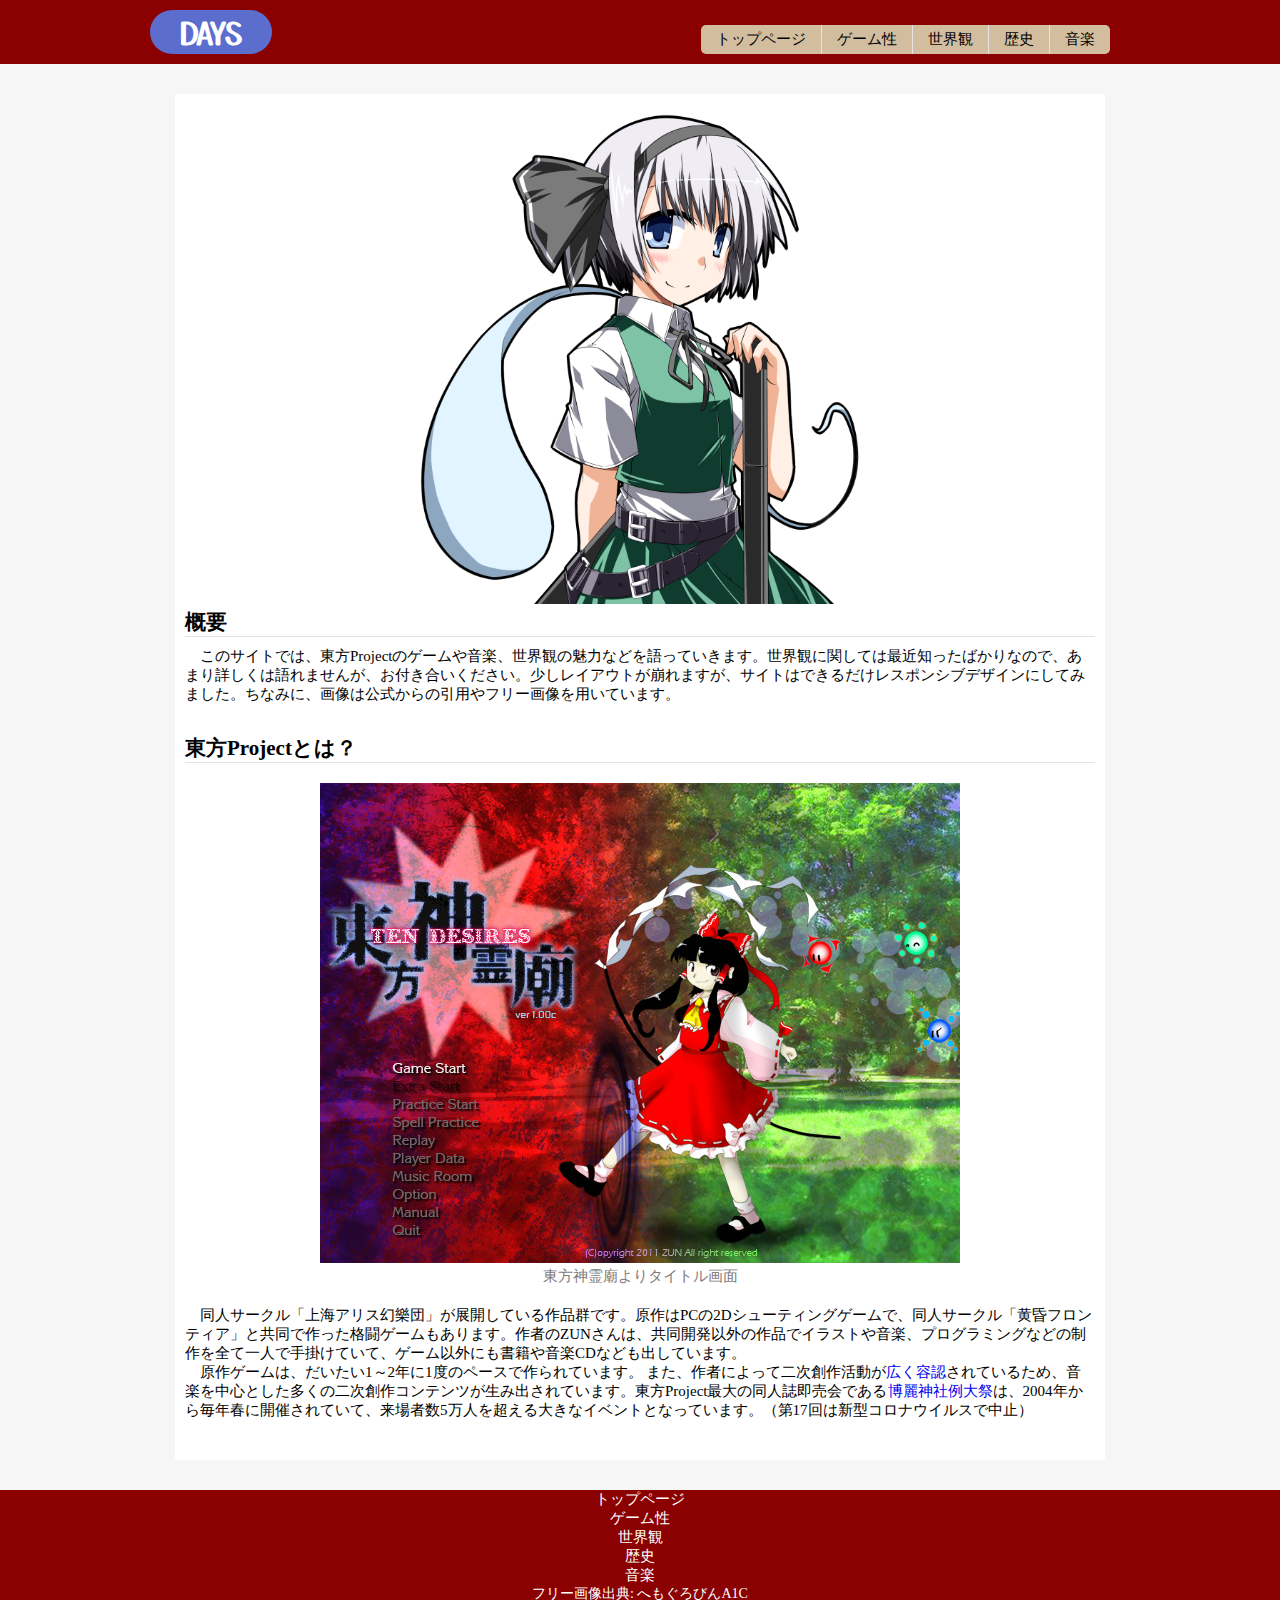
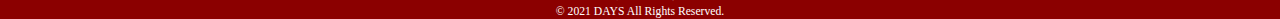
==== commit 8b72b3b6: "Update index.html" ====
--- a/final/index.html
+++ b/final/index.html
@@ -51,7 +51,7 @@
         <section class="section">
           <div class="section__inner">
             <h2 class="section__title">概要</h2>
-            <p>　このサイトでは、東方Projectのゲームや音楽、世界観の魅力などを語っていきます。世界観に関しては最近知ったばかりなので、あまり詳しくは語れませんが、お付き合いください。ちなみに、画像は公式からの引用やフリー画像を用いています。</p>
+            <p>　このサイトでは、東方Projectのゲームや音楽、世界観の魅力などを語っていきます。世界観に関しては最近知ったばかりなので、あまり詳しくは語れませんが、お付き合いください。少しレイアウトが崩れますが、サイトはできるだけレスポンシブデザインにしてみました。ちなみに、画像は公式からの引用やフリー画像を用いています。</p>
 
           </div>
         </section>
@@ -111,4 +111,6 @@
       </div>
     </footer>
   </div>
-</body></html>
+</body>
+
+</html>
--- a/final/CSS/style.css
+++ b/final/CSS/style.css
@@ -1,97 +1,327 @@
 @charset"UTF-8";
 
-* {
-  margin: 0;
-  padding: 0
+
+@media screen and (min-width:320px) {
+  * {
+    margin: 0;
+    padding: 0
+  }
+
+  body {
+    position: absolute;
+    width: 100%;
+    background-color: #f6f6f6;
+    font-family: Quicksand, 游ゴシック体, "Yu Gothic", YuGothic, "ヒラギノ角ゴシック Pro", "Hiragino Kaku Gothic Pro", メイリオ, Meiryo, Osaka, "ＭＳ Ｐゴシック", "MS PGothic", serif;
+    font-size: 14px;
+  }
+
+  .wrap {
+    overflow: hidden;
+  }
+
+  a {
+    text-decoration: none
+  }
+
+  iframe {
+    width: 100%;
+  }
+
+  blockquote {
+    position: relative;
+    padding: 30px 15px 8px 15px;
+    box-sizing: border-box;
+    font-style: italic;
+    background: #efefef;
+    color: #555
+  }
+
+  blockquote:before {
+    display: inline-block;
+    position: absolute;
+    top: 13px;
+    left: 15px;
+    content: "\f10d";
+    font-family: FontAwesome;
+    color: #cfcfcf;
+    font-size: 28px;
+    line-height: 1;
+    font-weight: 900
+  }
+
+  blockquote p {
+    padding: 0;
+    margin: 10px 0;
+    line-height: 1.7
+  }
+
+  blockquote cite {
+    display: block;
+    text-align: right;
+    color: #888888;
+    font-size: 0.9em
+  }
+
+  blockquote {
+    position: relative;
+    box-sizing: border-box;
+    font-style: italic;
+    background: #efefef;
+    color: #555;
+  }
+
+  blockquote:before {
+    display: inline-block;
+    position: absolute;
+    top: 5px;
+    left: 3px;
+    content: "“";
+    font-family: sans-serif;
+    color: #cfcfcf;
+    font-size: 90px;
+    line-height: 1
+  }
+
+  blockquote p {
+    padding: 0;
+    margin: 10px 0;
+    line-height: 1.7
+  }
+
+  blockquote cite {
+    display: block;
+    text-align: right;
+    color: #888888;
+    font-size: 0.9em
+  }
+
+  .content-width,
+  .header__inner,
+  .footer__inner {
+    margin: 0 auto;
+  }
+
+  .content {
+    margin: 30px auto;
+
+    padding: 10px;
+    background-color: white;
+  }
+
+  .header__inner {
+    display: flex;
+    flex-direction: column;
+  }
+
+  .header__logo {
+    margin: 10px 0;
+    background-color: #5b6dcd;
+    font-size: 15px;
+    padding: 0 30px;
+    border-radius: 40px;
+    color: white;
+    text-align: center;
+    font-family: 'Yusei Magic', sans-serif
+  }
+
+  .header__nav {
+    width: 100%;
+    margin: 0 auto;
+  }
+
+  .header__ul {
+
+    display: flex;
+    flex-direction: column;
+    list-style: none
+  }
+
+  .header__li {
+    background-color: #D3BD9F;
+    border-radius: 5px;
+    padding: 5px 5px;
+    border-bottom: 1px solid #E3E3E3;
+    text-align: center;
+    align-items: center;
+  }
+
+
+
+
+  .header {
+    background-color: darkred;
+    margin-bottom: 20px;
+    color: white;
+    width: 100%;
+  }
+
+  p {
+    font-size: 13px;
+  }
+
+  .header a {
+    color: inherit;
+  }
+
+  .header__li:hover {
+    background-color: black;
+  }
+
+  .header__li:hover a {
+    color: white
+  }
+
+  .header__li:first-child {
+    border-radius: 5px 0 0 5px
+  }
+
+  .header__li:last-child {
+    border: none;
+    border-radius: 0 5px 5px 0
+  }
+
+  .header__li a {
+    color: black;
+    text-decoration: none
+  }
+
+  .header__li a:hover {
+    color: white;
+    background-color: black
+  }
+
+  .main-v {
+    text-align: center;
+  }
+
+  .main-v img {
+    width: 100%;
+    object-fit: cover;
+    object-position: center;
+  }
+
+  .section {
+    margin-bottom: 30px;
+  }
+
+  .section__txt {
+    margin: 15px 0;
+  }
+
+  .section__title {
+    margin-bottom: 10px;
+    border-bottom: 1px solid #E3E3E3
+  }
+
+  .section__img {
+    width: 100%;
+    margin: 20px auto;
+    text-align: center;
+  }
+
+  .section__img img {
+    width: 100%;
+    object-fit: cover;
+    object-position: center;
+  }
+
+  .section__img span {
+    display: inline-block;
+  }
+
+  .section__img .hosoku {
+    margin: 0;
+    color: #7F7979
+  }
+
+  .footer {
+    margin-top: 30px;
+    width: 100vw;
+    background-color: darkred;
+    color: white
+  }
+
+  .footer__inner {
+    text-align: center
+  }
+
+  .footer__ul {
+    list-style: none
+  }
+
+  .footer .sns {
+    font-size: 30px
+  }
+
+  .footer a {
+    color: white
+  }
+
 }
 
-body {
-  position: absolute;
-  width: 100%;
-  background-color: #f6f6f6;
-  font-family: Quicksand, 游ゴシック体, "Yu Gothic", YuGothic, "ヒラギノ角ゴシック Pro", "Hiragino Kaku Gothic Pro", メイリオ, Meiryo, Osaka, "ＭＳ Ｐゴシック", "MS PGothic", serif;
-  font-size: 14px;
-}
-
-.wrap {
-  overflow: hidden;
-}
-
-a {
-  text-decoration: none
-}
-
-
-
-blockquote {
-  position: relative;
-  padding: 30px 15px 8px 15px;
-  box-sizing: border-box;
-  font-style: italic;
-  background: #efefef;
-  color: #555
-}
-
-blockquote:before {
-  display: inline-block;
-  position: absolute;
-  top: 13px;
-  left: 15px;
-  content: "\f10d";
-  font-family: FontAwesome;
-  color: #cfcfcf;
-  font-size: 28px;
-  line-height: 1;
-  font-weight: 900
-}
-
-blockquote p {
-  padding: 0;
-  margin: 10px 0;
-  line-height: 1.7
-}
-
-blockquote cite {
-  display: block;
-  text-align: right;
-  color: #888888;
-  font-size: 0.9em
-}
-
-blockquote {
-  position: relative;
-  box-sizing: border-box;
-  font-style: italic;
-  background: #efefef;
-  color: #555
-}
-
-blockquote:before {
-  display: inline-block;
-  position: absolute;
-  top: 5px;
-  left: 3px;
-  content: "“";
-  font-family: sans-serif;
-  color: #cfcfcf;
-  font-size: 90px;
-  line-height: 1
-}
-
-blockquote p {
-  padding: 0;
-  margin: 10px 0;
-  line-height: 1.7
-}
-
-blockquote cite {
-  display: block;
-  text-align: right;
-  color: #888888;
-  font-size: 0.9em
-}
-
 @media screen and (min-width:768px) {
+  .header__inner {
+    flex-direction: row;
+  }
+
+  .header__nav {
+    width: auto;
+    margin: 0 30px 10px auto;
+    align-self: flex-end;
+  }
+
+  .header__ul {
+    display: flex;
+    flex-direction: row;
+    list-style: none
+  }
+
+  .header__li {
+    border-radius: 0;
+    border-bottom: none;
+  }
+
+
+
+  .no {
+    white-space: nowrap;
+  }
+
+  .header__logo {
+    margin: 10px;
+    background-color: #5b6dcd;
+    font-size: 15px;
+    padding: 0 30px;
+    border-radius: 40px;
+    color: white;
+    font-family: 'Yusei Magic', sans-serif
+  }
+
+  iframe {
+    width: 560px;
+  }
+
+  .main-v img {
+    width: auto;
+  }
+
+  .section__img {
+    width: auto;
+  }
+
+  .section__img img {
+    width: auto;
+    object-fit: cover;
+    object-position: center;
+  }
+
+  .header__li {
+    background-color: #D3BD9F;
+    padding: 5px 15px;
+    border-right: 1px solid #E3E3E3;
+    text-align: center;
+    align-items: center;
+  }
 
   .content-width,
   .header__inner,
@@ -109,9 +339,13 @@
   p {
     font-size: 13px;
   }
+
+
 }
 
+
 @media screen and (min-width:1040px) {
+
 
   .content-width,
   .header__inner,
@@ -119,142 +353,12 @@
     width: 1000px
   }
 
+
   .content {
     width: 910px;
   }
 
   p {
-    font-size: 14px
+    font-size: 15px
   }
 }
-
-.header {
-  background-color: darkred;
-  margin-bottom: 20px;
-  color: white;
-  width: 100%;
-}
-
-
-.header a {
-  color: inherit;
-}
-
-.header__inner {
-  margin-bottom: 5px;
-  display: flex
-}
-
-.header__logo {
-  margin: 10px 10px 10px 0px;
-  background-color: #5b6dcd;
-  font-size: 16px;
-  padding: 0 30px;
-  border-radius: 40px;
-  color: white;
-  font-family: 'Yusei Magic', sans-serif
-}
-
-.header__nav {
-  margin: 0 35px 0 auto;
-  align-self: flex-end;
-}
-
-.header__ul {
-  border-radius: 5px;
-  display: flex;
-  list-style: none
-}
-
-.header__li {
-  background-color: #D3BD9F;
-  padding: 5px 15px;
-  border-right: 1px solid #E3E3E3;
-  text-align: center;
-  align-items: center;
-}
-
-.header__li:hover {
-  background-color: black;
-}
-
-.header__li:hover a {
-  color: white
-}
-
-.header__li:first-child {
-  border-radius: 5px 0 0 5px
-}
-
-.header__li:last-child {
-  border: none;
-  border-radius: 0 5px 5px 0
-}
-
-.header__li a {
-  color: black;
-  text-decoration: none
-}
-
-.header__li a:hover {
-  color: white;
-  background-color: black
-}
-
-.main-v {
-  text-align: center
-}
-
-
-
-
-
-.section {
-  margin-bottom: 30px;
-}
-
-.section__txt {
-  margin: 15px 0;
-}
-
-.section__title {
-  margin-bottom: 10px;
-  border-bottom: 1px solid #E3E3E3
-}
-
-.section__img {
-  text-align: center;
-  margin: 20px 0;
-}
-
-.section__img span {
-  display: inline-block
-}
-
-.section__img .hosoku {
-  margin: 0;
-  color: #7F7979
-}
-
-.footer {
-  margin-top: 30px;
-  width: 100vw;
-  background-color: darkred;
-  color: white
-}
-
-.footer__inner {
-  text-align: center
-}
-
-.footer__ul {
-  list-style: none
-}
-
-.footer .sns {
-  font-size: 30px
-}
-
-.footer a {
-  color: white
-}
